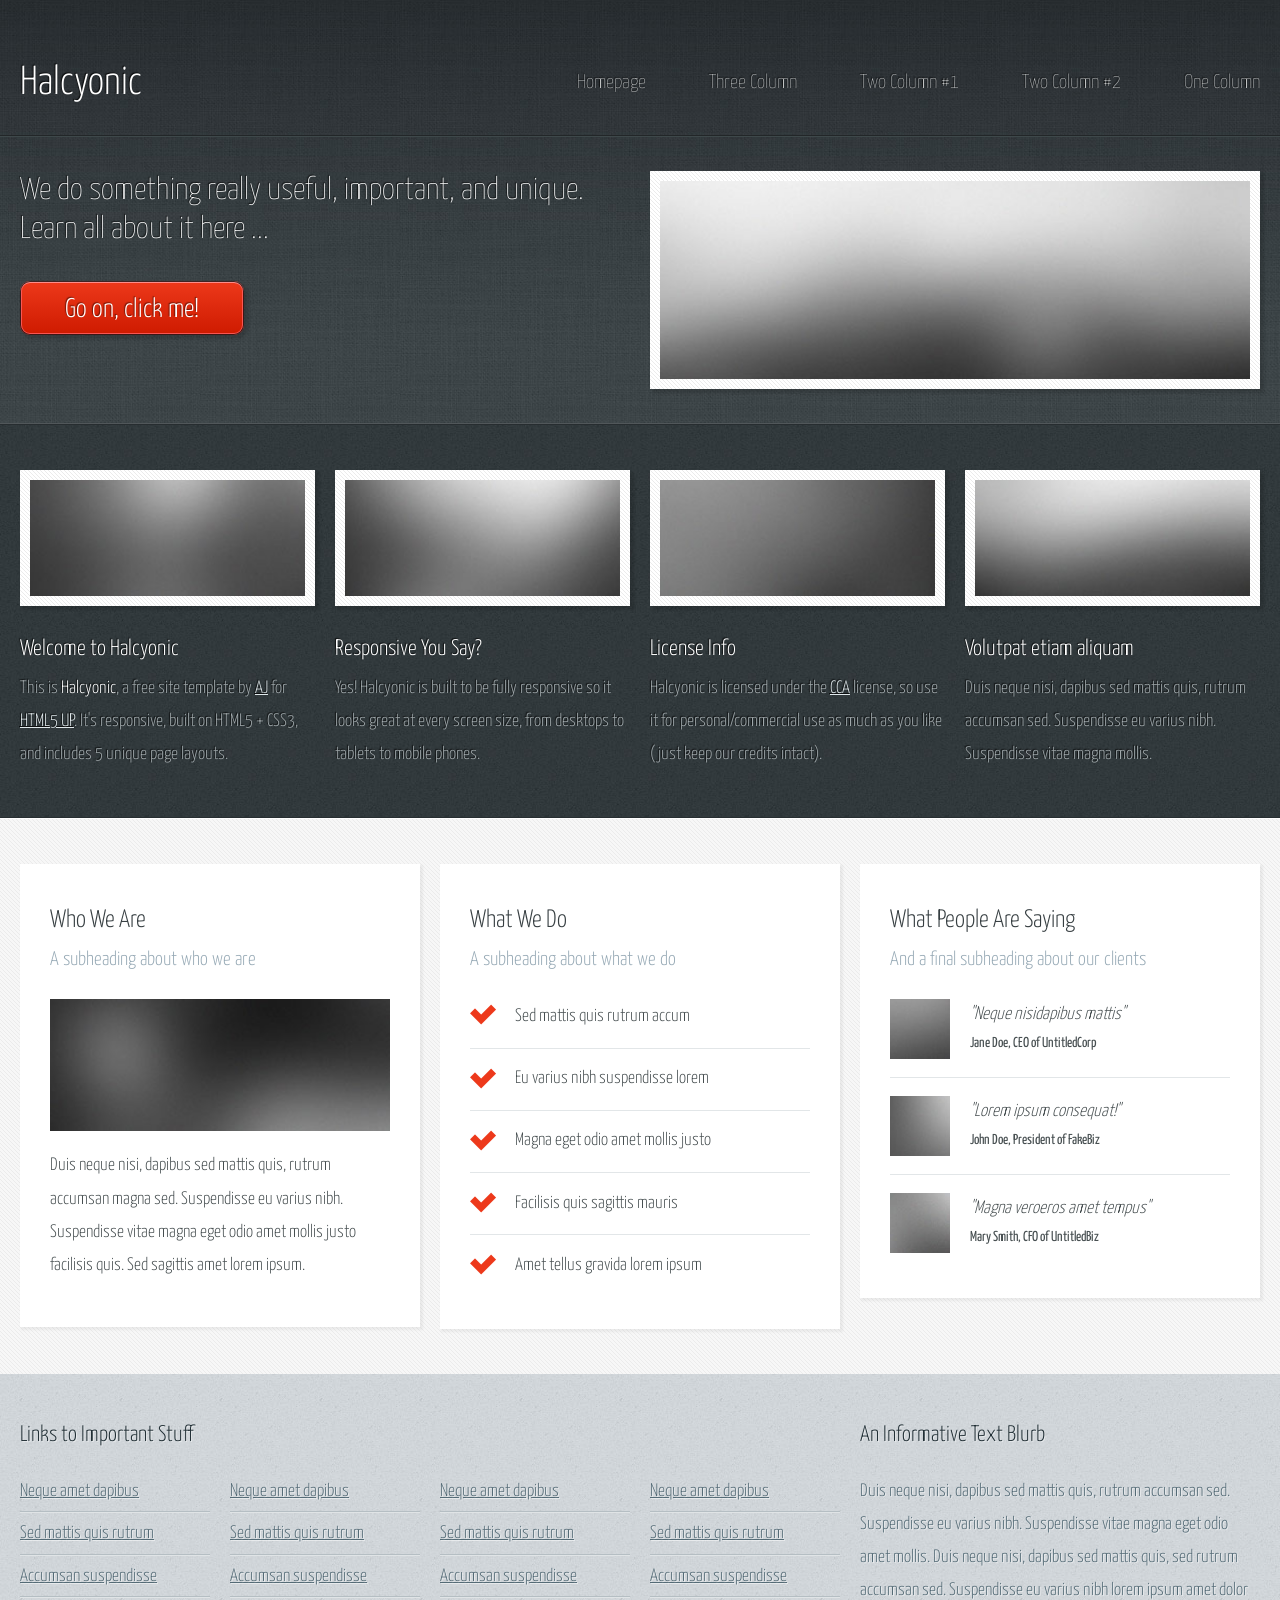
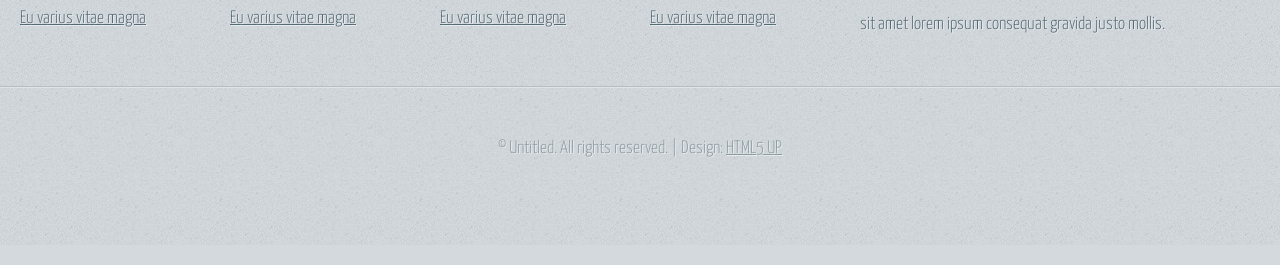
==== index.html @ 71bfd680 "Template Additions" ====
<!DOCTYPE HTML>
<!--
	Halcyonic by HTML5 UP
	html5up.net | @ajlkn
	Free for personal and commercial use under the CCA 3.0 license (html5up.net/license)
-->
<html>
	<head>
		<title>Halcyonic by HTML5 UP</title>
		<meta charset="utf-8" />
		<meta name="viewport" content="width=device-width, initial-scale=1, user-scalable=no" />
		<link rel="stylesheet" href="assets/css/main.css" />
	</head>
	<body>
		<div id="page-wrapper">

			<!-- Header -->
				<section id="header">
					<div class="container">
						<div class="row">
							<div class="col-12">

								<!-- Logo -->
									<h1><a href="index.html" id="logo">Halcyonic</a></h1>

								<!-- Nav -->
									<nav id="nav">
										<a href="index.html">Homepage</a>
										<a href="threecolumn.html">Three Column</a>
										<a href="twocolumn1.html">Two Column #1</a>
										<a href="twocolumn2.html">Two Column #2</a>
										<a href="onecolumn.html">One Column</a>
									</nav>

							</div>
						</div>
					</div>
					<div id="banner">
						<div class="container">
							<div class="row">
								<div class="col-6 col-12-medium">

									<!-- Banner Copy -->
										<p>We do something really useful, important, and unique. Learn all about it here ...</p>
										<a href="#" class="button-large">Go on, click me!</a>

								</div>
								<div class="col-6 col-12-medium imp-medium">

									<!-- Banner Image -->
										<a href="#" class="bordered-feature-image"><img src="images/banner.jpg" alt="" /></a>

								</div>
							</div>
						</div>
					</div>
				</section>

			<!-- Features -->
				<section id="features">
					<div class="container">
						<div class="row">
							<div class="col-3 col-6-medium col-12-small">

								<!-- Feature #1 -->
									<section>
										<a href="#" class="bordered-feature-image"><img src="images/pic01.jpg" alt="" /></a>
										<h2>Welcome to Halcyonic</h2>
										<p>
											This is <strong>Halcyonic</strong>, a free site template
											by <a href="http://twitter.com/ajlkn">AJ</a> for
											<a href="http://html5up.net">HTML5 UP</a>. It's responsive,
											built on HTML5 + CSS3, and includes 5 unique page layouts.
										</p>
									</section>

							</div>
							<div class="col-3 col-6-medium col-12-small">

								<!-- Feature #2 -->
									<section>
										<a href="#" class="bordered-feature-image"><img src="images/pic02.jpg" alt="" /></a>
										<h2>Responsive You Say?</h2>
										<p>
											Yes! Halcyonic is built to be fully responsive so it looks great
											at every screen size, from desktops to tablets to mobile phones.
										</p>
									</section>

							</div>
							<div class="col-3 col-6-medium col-12-small">

								<!-- Feature #3 -->
									<section>
										<a href="#" class="bordered-feature-image"><img src="images/pic03.jpg" alt="" /></a>
										<h2>License Info</h2>
										<p>
											Halcyonic is licensed under the <a href="http://html5up.net/license">CCA</a> license,
											so use it for personal/commercial use as much as you like (just keep
											our credits intact).
										</p>
									</section>

							</div>
							<div class="col-3 col-6-medium col-12-small">

								<!-- Feature #4 -->
									<section>
										<a href="#" class="bordered-feature-image"><img src="images/pic04.jpg" alt="" /></a>
										<h2>Volutpat etiam aliquam</h2>
										<p>
											Duis neque nisi, dapibus sed mattis quis, rutrum accumsan sed. Suspendisse
											eu varius nibh. Suspendisse vitae magna mollis.
										</p>
									</section>

							</div>
						</div>
					</div>
				</section>

			<!-- Content -->
				<section id="content">
					<div class="container">
						<div class="row aln-center">
							<div class="col-4 col-12-medium">

								<!-- Box #1 -->
									<section>
										<header>
											<h2>Who We Are</h2>
											<h3>A subheading about who we are</h3>
										</header>
										<a href="#" class="feature-image"><img src="images/pic05.jpg" alt="" /></a>
										<p>
											Duis neque nisi, dapibus sed mattis quis, rutrum accumsan magna sed.
											Suspendisse eu varius nibh. Suspendisse vitae magna eget odio amet mollis
											justo facilisis quis. Sed sagittis amet lorem ipsum.
										</p>
									</section>

							</div>
							<div class="col-4 col-6-medium col-12-small">

								<!-- Box #2 -->
									<section>
										<header>
											<h2>What We Do</h2>
											<h3>A subheading about what we do</h3>
										</header>
										<ul class="check-list">
											<li>Sed mattis quis rutrum accum</li>
											<li>Eu varius nibh suspendisse lorem</li>
											<li>Magna eget odio amet mollis justo</li>
											<li>Facilisis quis sagittis mauris</li>
											<li>Amet tellus gravida lorem ipsum</li>
										</ul>
									</section>

							</div>
							<div class="col-4 col-6-medium col-12-small">

								<!-- Box #3 -->
									<section>
										<header>
											<h2>What People Are Saying</h2>
											<h3>And a final subheading about our clients</h3>
										</header>
										<ul class="quote-list">
											<li>
												<img src="images/pic06.jpg" alt="" />
												<p>"Neque nisidapibus mattis"</p>
												<span>Jane Doe, CEO of UntitledCorp</span>
											</li>
											<li>
												<img src="images/pic07.jpg" alt="" />
												<p>"Lorem ipsum consequat!"</p>
												<span>John Doe, President of FakeBiz</span>
											</li>
											<li>
												<img src="images/pic08.jpg" alt="" />
												<p>"Magna veroeros amet tempus"</p>
												<span>Mary Smith, CFO of UntitledBiz</span>
											</li>
										</ul>
									</section>

							</div>
						</div>
					</div>
				</section>

			<!-- Footer -->
				<section id="footer">
					<div class="container">
						<div class="row">
							<div class="col-8 col-12-medium">

								<!-- Links -->
									<section>
										<h2>Links to Important Stuff</h2>
										<div>
											<div class="row">
												<div class="col-3 col-12-small">
													<ul class="link-list last-child">
														<li><a href="#">Neque amet dapibus</a></li>
														<li><a href="#">Sed mattis quis rutrum</a></li>
														<li><a href="#">Accumsan suspendisse</a></li>
														<li><a href="#">Eu varius vitae magna</a></li>
													</ul>
												</div>
												<div class="col-3 col-12-small">
													<ul class="link-list last-child">
														<li><a href="#">Neque amet dapibus</a></li>
														<li><a href="#">Sed mattis quis rutrum</a></li>
														<li><a href="#">Accumsan suspendisse</a></li>
														<li><a href="#">Eu varius vitae magna</a></li>
													</ul>
												</div>
												<div class="col-3 col-12-small">
													<ul class="link-list last-child">
														<li><a href="#">Neque amet dapibus</a></li>
														<li><a href="#">Sed mattis quis rutrum</a></li>
														<li><a href="#">Accumsan suspendisse</a></li>
														<li><a href="#">Eu varius vitae magna</a></li>
													</ul>
												</div>
												<div class="col-3 col-12-small">
													<ul class="link-list last-child">
														<li><a href="#">Neque amet dapibus</a></li>
														<li><a href="#">Sed mattis quis rutrum</a></li>
														<li><a href="#">Accumsan suspendisse</a></li>
														<li><a href="#">Eu varius vitae magna</a></li>
													</ul>
												</div>
											</div>
										</div>
									</section>

							</div>
							<div class="col-4 col-12-medium imp-medium">

								<!-- Blurb -->
									<section>
										<h2>An Informative Text Blurb</h2>
										<p>
											Duis neque nisi, dapibus sed mattis quis, rutrum accumsan sed. Suspendisse eu
											varius nibh. Suspendisse vitae magna eget odio amet mollis. Duis neque nisi,
											dapibus sed mattis quis, sed rutrum accumsan sed. Suspendisse eu varius nibh
											lorem ipsum amet dolor sit amet lorem ipsum consequat gravida justo mollis.
										</p>
									</section>

							</div>
						</div>
					</div>
				</section>

			<!-- Copyright -->
				<div id="copyright">
					&copy; Untitled. All rights reserved. | Design: <a href="http://html5up.net">HTML5 UP</a>
				</div>

		</div>

		<!-- Scripts -->
			<script src="assets/js/jquery.min.js"></script>
			<script src="assets/js/browser.min.js"></script>
			<script src="assets/js/breakpoints.min.js"></script>
			<script src="assets/js/util.js"></script>
			<script src="assets/js/main.js"></script>

	</body>
</html>
---- assets/css/main.css ----
@import url("https://fonts.googleapis.com/css?family=Yanone+Kaffeesatz:400,300,200");

/*
	Halcyonic by HTML5 UP
	html5up.net | @ajlkn
	Free for personal and commercial use under the CCA 3.0 license (html5up.net/license)
*/

html, body, div, span, applet, object,
iframe, h1, h2, h3, h4, h5, h6, p, blockquote,
pre, a, abbr, acronym, address, big, cite,
code, del, dfn, em, img, ins, kbd, q, s, samp,
small, strike, strong, sub, sup, tt, var, b,
u, i, center, dl, dt, dd, ol, ul, li, fieldset,
form, label, legend, table, caption, tbody,
tfoot, thead, tr, th, td, article, aside,
canvas, details, embed, figure, figcaption,
footer, header, hgroup, menu, nav, output, ruby,
section, summary, time, mark, audio, video {
	margin: 0;
	padding: 0;
	border: 0;
	font-size: 100%;
	font: inherit;
	vertical-align: baseline;}

article, aside, details, figcaption, figure,
footer, header, hgroup, menu, nav, section {
	display: block;}

body {
	line-height: 1;
}

ol, ul {
	list-style: none;
}

blockquote, q {
	quotes: none;
}

	blockquote:before, blockquote:after, q:before, q:after {
		content: '';
		content: none;
	}

table {
	border-collapse: collapse;
	border-spacing: 0;
}

body {
	-webkit-text-size-adjust: none;
}

mark {
	background-color: transparent;
	color: inherit;
}

input::-moz-focus-inner {
	border: 0;
	padding: 0;
}

input, select, textarea {
	-moz-appearance: none;
	-webkit-appearance: none;
	-ms-appearance: none;
	appearance: none;
}

/* Basic */

	html {
		box-sizing: border-box;
	}

	*, *:before, *:after {
		box-sizing: inherit;
	}

	body {
		background: #D4D9DD url("images/bg03.jpg");
		color: #474f51;
		font-size: 13.5pt;
		font-family: 'Yanone Kaffeesatz';
		line-height: 1.85em;
		font-weight: 300;
	}

	input, textarea, select {
		color: #474f51;
		font-size: 13.5pt;
		font-family: 'Yanone Kaffeesatz';
		line-height: 1.85em;
		font-weight: 300;
	}

	ul, ol, p, dl {
		margin: 0 0 2em 0;
	}

	a {
		text-decoration: underline;
	}

		a:hover {
			text-decoration: none;
		}

	section > :last-child,
	section:last-child,
	.last-child {
		margin-bottom: 0 !important;
	}

/* Container */

	.container {
		margin: 0 auto;
		max-width: 100%;
		width: 1200px;
	}

		@media screen and (max-width: 1680px) {

			.container {
				width: 1200px;
			}

		}

		@media screen and (max-width: 1280px) {

			.container {
				width: calc(100% - 40px);
			}

		}

		@media screen and (max-width: 980px) {

			.container {
				width: calc(100% - 50px);
			}

		}

		@media screen and (max-width: 736px) {

			.container {
				width: calc(100% - 40px);
			}

		}

/* Row */

	.row {
		display: flex;
		flex-wrap: wrap;
		box-sizing: border-box;
		align-items: stretch;
	}

		.row > * {
			box-sizing: border-box;
		}

		.row.gtr-uniform > * > :last-child {
			margin-bottom: 0;
		}

		.row.aln-left {
			justify-content: flex-start;
		}

		.row.aln-center {
			justify-content: center;
		}

		.row.aln-right {
			justify-content: flex-end;
		}

		.row.aln-top {
			align-items: flex-start;
		}

		.row.aln-middle {
			align-items: center;
		}

		.row.aln-bottom {
			align-items: flex-end;
		}

		.row > .imp {
			order: -1;
		}

		.row > .col-1 {
			width: 8.33333%;
		}

		.row > .off-1 {
			margin-left: 8.33333%;
		}

		.row > .col-2 {
			width: 16.66667%;
		}

		.row > .off-2 {
			margin-left: 16.66667%;
		}

		.row > .col-3 {
			width: 25%;
		}

		.row > .off-3 {
			margin-left: 25%;
		}

		.row > .col-4 {
			width: 33.33333%;
		}

		.row > .off-4 {
			margin-left: 33.33333%;
		}

		.row > .col-5 {
			width: 41.66667%;
		}

		.row > .off-5 {
			margin-left: 41.66667%;
		}

		.row > .col-6 {
			width: 50%;
		}

		.row > .off-6 {
			margin-left: 50%;
		}

		.row > .col-7 {
			width: 58.33333%;
		}

		.row > .off-7 {
			margin-left: 58.33333%;
		}

		.row > .col-8 {
			width: 66.66667%;
		}

		.row > .off-8 {
			margin-left: 66.66667%;
		}

		.row > .col-9 {
			width: 75%;
		}

		.row > .off-9 {
			margin-left: 75%;
		}

		.row > .col-10 {
			width: 83.33333%;
		}

		.row > .off-10 {
			margin-left: 83.33333%;
		}

		.row > .col-11 {
			width: 91.66667%;
		}

		.row > .off-11 {
			margin-left: 91.66667%;
		}

		.row > .col-12 {
			width: 100%;
		}

		.row > .off-12 {
			margin-left: 100%;
		}

		.row.gtr-0 {
			margin-top: 0px;
			margin-left: 0px;
		}

			.row.gtr-0 > * {
				padding: 0px 0 0 0px;
			}

			.row.gtr-0.gtr-uniform {
				margin-top: 0px;
			}

				.row.gtr-0.gtr-uniform > * {
					padding-top: 0px;
				}

		.row.gtr-25 {
			margin-top: -6.25px;
			margin-left: -6.25px;
		}

			.row.gtr-25 > * {
				padding: 6.25px 0 0 6.25px;
			}

			.row.gtr-25.gtr-uniform {
				margin-top: -6.25px;
			}

				.row.gtr-25.gtr-uniform > * {
					padding-top: 6.25px;
				}

		.row.gtr-50 {
			margin-top: -12.5px;
			margin-left: -12.5px;
		}

			.row.gtr-50 > * {
				padding: 12.5px 0 0 12.5px;
			}

			.row.gtr-50.gtr-uniform {
				margin-top: -12.5px;
			}

				.row.gtr-50.gtr-uniform > * {
					padding-top: 12.5px;
				}

		.row {
			margin-top: -25px;
			margin-left: -25px;
		}

			.row > * {
				padding: 25px 0 0 25px;
			}

			.row.gtr-uniform {
				margin-top: -25px;
			}

				.row.gtr-uniform > * {
					padding-top: 25px;
				}

		.row.gtr-150 {
			margin-top: -37.5px;
			margin-left: -37.5px;
		}

			.row.gtr-150 > * {
				padding: 37.5px 0 0 37.5px;
			}

			.row.gtr-150.gtr-uniform {
				margin-top: -37.5px;
			}

				.row.gtr-150.gtr-uniform > * {
					padding-top: 37.5px;
				}

		.row.gtr-200 {
			margin-top: -50px;
			margin-left: -50px;
		}

			.row.gtr-200 > * {
				padding: 50px 0 0 50px;
			}

			.row.gtr-200.gtr-uniform {
				margin-top: -50px;
			}

				.row.gtr-200.gtr-uniform > * {
					padding-top: 50px;
				}

		@media screen and (max-width: 1680px) {

			.row {
				display: flex;
				flex-wrap: wrap;
				box-sizing: border-box;
				align-items: stretch;
			}

				.row > * {
					box-sizing: border-box;
				}

				.row.gtr-uniform > * > :last-child {
					margin-bottom: 0;
				}

				.row.aln-left {
					justify-content: flex-start;
				}

				.row.aln-center {
					justify-content: center;
				}

				.row.aln-right {
					justify-content: flex-end;
				}

				.row.aln-top {
					align-items: flex-start;
				}

				.row.aln-middle {
					align-items: center;
				}

				.row.aln-bottom {
					align-items: flex-end;
				}

				.row > .imp-xlarge {
					order: -1;
				}

				.row > .col-1-xlarge {
					width: 8.33333%;
				}

				.row > .off-1-xlarge {
					margin-left: 8.33333%;
				}

				.row > .col-2-xlarge {
					width: 16.66667%;
				}

				.row > .off-2-xlarge {
					margin-left: 16.66667%;
				}

				.row > .col-3-xlarge {
					width: 25%;
				}

				.row > .off-3-xlarge {
					margin-left: 25%;
				}

				.row > .col-4-xlarge {
					width: 33.33333%;
				}

				.row > .off-4-xlarge {
					margin-left: 33.33333%;
				}

				.row > .col-5-xlarge {
					width: 41.66667%;
				}

				.row > .off-5-xlarge {
					margin-left: 41.66667%;
				}

				.row > .col-6-xlarge {
					width: 50%;
				}

				.row > .off-6-xlarge {
					margin-left: 50%;
				}

				.row > .col-7-xlarge {
					width: 58.33333%;
				}

				.row > .off-7-xlarge {
					margin-left: 58.33333%;
				}

				.row > .col-8-xlarge {
					width: 66.66667%;
				}

				.row > .off-8-xlarge {
					margin-left: 66.66667%;
				}

				.row > .col-9-xlarge {
					width: 75%;
				}

				.row > .off-9-xlarge {
					margin-left: 75%;
				}

				.row > .col-10-xlarge {
					width: 83.33333%;
				}

				.row > .off-10-xlarge {
					margin-left: 83.33333%;
				}

				.row > .col-11-xlarge {
					width: 91.66667%;
				}

				.row > .off-11-xlarge {
					margin-left: 91.66667%;
				}

				.row > .col-12-xlarge {
					width: 100%;
				}

				.row > .off-12-xlarge {
					margin-left: 100%;
				}

				.row.gtr-0 {
					margin-top: 0px;
					margin-left: 0px;
				}

					.row.gtr-0 > * {
						padding: 0px 0 0 0px;
					}

					.row.gtr-0.gtr-uniform {
						margin-top: 0px;
					}

						.row.gtr-0.gtr-uniform > * {
							padding-top: 0px;
						}

				.row.gtr-25 {
					margin-top: -6.25px;
					margin-left: -6.25px;
				}

					.row.gtr-25 > * {
						padding: 6.25px 0 0 6.25px;
					}

					.row.gtr-25.gtr-uniform {
						margin-top: -6.25px;
					}

						.row.gtr-25.gtr-uniform > * {
							padding-top: 6.25px;
						}

				.row.gtr-50 {
					margin-top: -12.5px;
					margin-left: -12.5px;
				}

					.row.gtr-50 > * {
						padding: 12.5px 0 0 12.5px;
					}

					.row.gtr-50.gtr-uniform {
						margin-top: -12.5px;
					}

						.row.gtr-50.gtr-uniform > * {
							padding-top: 12.5px;
						}

				.row {
					margin-top: -25px;
					margin-left: -25px;
				}

					.row > * {
						padding: 25px 0 0 25px;
					}

					.row.gtr-uniform {
						margin-top: -25px;
					}

						.row.gtr-uniform > * {
							padding-top: 25px;
						}

				.row.gtr-150 {
					margin-top: -37.5px;
					margin-left: -37.5px;
				}

					.row.gtr-150 > * {
						padding: 37.5px 0 0 37.5px;
					}

					.row.gtr-150.gtr-uniform {
						margin-top: -37.5px;
					}

						.row.gtr-150.gtr-uniform > * {
							padding-top: 37.5px;
						}

				.row.gtr-200 {
					margin-top: -50px;
					margin-left: -50px;
				}

					.row.gtr-200 > * {
						padding: 50px 0 0 50px;
					}

					.row.gtr-200.gtr-uniform {
						margin-top: -50px;
					}

						.row.gtr-200.gtr-uniform > * {
							padding-top: 50px;
						}

		}

		@media screen and (max-width: 1280px) {

			.row {
				display: flex;
				flex-wrap: wrap;
				box-sizing: border-box;
				align-items: stretch;
			}

				.row > * {
					box-sizing: border-box;
				}

				.row.gtr-uniform > * > :last-child {
					margin-bottom: 0;
				}

				.row.aln-left {
					justify-content: flex-start;
				}

				.row.aln-center {
					justify-content: center;
				}

				.row.aln-right {
					justify-content: flex-end;
				}

				.row.aln-top {
					align-items: flex-start;
				}

				.row.aln-middle {
					align-items: center;
				}

				.row.aln-bottom {
					align-items: flex-end;
				}

				.row > .imp-large {
					order: -1;
				}

				.row > .col-1-large {
					width: 8.33333%;
				}

				.row > .off-1-large {
					margin-left: 8.33333%;
				}

				.row > .col-2-large {
					width: 16.66667%;
				}

				.row > .off-2-large {
					margin-left: 16.66667%;
				}

				.row > .col-3-large {
					width: 25%;
				}

				.row > .off-3-large {
					margin-left: 25%;
				}

				.row > .col-4-large {
					width: 33.33333%;
				}

				.row > .off-4-large {
					margin-left: 33.33333%;
				}

				.row > .col-5-large {
					width: 41.66667%;
				}

				.row > .off-5-large {
					margin-left: 41.66667%;
				}

				.row > .col-6-large {
					width: 50%;
				}

				.row > .off-6-large {
					margin-left: 50%;
				}

				.row > .col-7-large {
					width: 58.33333%;
				}

				.row > .off-7-large {
					margin-left: 58.33333%;
				}

				.row > .col-8-large {
					width: 66.66667%;
				}

				.row > .off-8-large {
					margin-left: 66.66667%;
				}

				.row > .col-9-large {
					width: 75%;
				}

				.row > .off-9-large {
					margin-left: 75%;
				}

				.row > .col-10-large {
					width: 83.33333%;
				}

				.row > .off-10-large {
					margin-left: 83.33333%;
				}

				.row > .col-11-large {
					width: 91.66667%;
				}

				.row > .off-11-large {
					margin-left: 91.66667%;
				}

				.row > .col-12-large {
					width: 100%;
				}

				.row > .off-12-large {
					margin-left: 100%;
				}

				.row.gtr-0 {
					margin-top: 0px;
					margin-left: 0px;
				}

					.row.gtr-0 > * {
						padding: 0px 0 0 0px;
					}

					.row.gtr-0.gtr-uniform {
						margin-top: 0px;
					}

						.row.gtr-0.gtr-uniform > * {
							padding-top: 0px;
						}

				.row.gtr-25 {
					margin-top: -5px;
					margin-left: -5px;
				}

					.row.gtr-25 > * {
						padding: 5px 0 0 5px;
					}

					.row.gtr-25.gtr-uniform {
						margin-top: -5px;
					}

						.row.gtr-25.gtr-uniform > * {
							padding-top: 5px;
						}

				.row.gtr-50 {
					margin-top: -10px;
					margin-left: -10px;
				}

					.row.gtr-50 > * {
						padding: 10px 0 0 10px;
					}

					.row.gtr-50.gtr-uniform {
						margin-top: -10px;
					}

						.row.gtr-50.gtr-uniform > * {
							padding-top: 10px;
						}

				.row {
					margin-top: -20px;
					margin-left: -20px;
				}

					.row > * {
						padding: 20px 0 0 20px;
					}

					.row.gtr-uniform {
						margin-top: -20px;
					}

						.row.gtr-uniform > * {
							padding-top: 20px;
						}

				.row.gtr-150 {
					margin-top: -30px;
					margin-left: -30px;
				}

					.row.gtr-150 > * {
						padding: 30px 0 0 30px;
					}

					.row.gtr-150.gtr-uniform {
						margin-top: -30px;
					}

						.row.gtr-150.gtr-uniform > * {
							padding-top: 30px;
						}

				.row.gtr-200 {
					margin-top: -40px;
					margin-left: -40px;
				}

					.row.gtr-200 > * {
						padding: 40px 0 0 40px;
					}

					.row.gtr-200.gtr-uniform {
						margin-top: -40px;
					}

						.row.gtr-200.gtr-uniform > * {
							padding-top: 40px;
						}

		}

		@media screen and (max-width: 980px) {

			.row {
				display: flex;
				flex-wrap: wrap;
				box-sizing: border-box;
				align-items: stretch;
			}

				.row > * {
					box-sizing: border-box;
				}

				.row.gtr-uniform > * > :last-child {
					margin-bottom: 0;
				}

				.row.aln-left {
					justify-content: flex-start;
				}

				.row.aln-center {
					justify-content: center;
				}

				.row.aln-right {
					justify-content: flex-end;
				}

				.row.aln-top {
					align-items: flex-start;
				}

				.row.aln-middle {
					align-items: center;
				}

				.row.aln-bottom {
					align-items: flex-end;
				}

				.row > .imp-medium {
					order: -1;
				}

				.row > .col-1-medium {
					width: 8.33333%;
				}

				.row > .off-1-medium {
					margin-left: 8.33333%;
				}

				.row > .col-2-medium {
					width: 16.66667%;
				}

				.row > .off-2-medium {
					margin-left: 16.66667%;
				}

				.row > .col-3-medium {
					width: 25%;
				}

				.row > .off-3-medium {
					margin-left: 25%;
				}

				.row > .col-4-medium {
					width: 33.33333%;
				}

				.row > .off-4-medium {
					margin-left: 33.33333%;
				}

				.row > .col-5-medium {
					width: 41.66667%;
				}

				.row > .off-5-medium {
					margin-left: 41.66667%;
				}

				.row > .col-6-medium {
					width: 50%;
				}

				.row > .off-6-medium {
					margin-left: 50%;
				}

				.row > .col-7-medium {
					width: 58.33333%;
				}

				.row > .off-7-medium {
					margin-left: 58.33333%;
				}

				.row > .col-8-medium {
					width: 66.66667%;
				}

				.row > .off-8-medium {
					margin-left: 66.66667%;
				}

				.row > .col-9-medium {
					width: 75%;
				}

				.row > .off-9-medium {
					margin-left: 75%;
				}

				.row > .col-10-medium {
					width: 83.33333%;
				}

				.row > .off-10-medium {
					margin-left: 83.33333%;
				}

				.row > .col-11-medium {
					width: 91.66667%;
				}

				.row > .off-11-medium {
					margin-left: 91.66667%;
				}

				.row > .col-12-medium {
					width: 100%;
				}

				.row > .off-12-medium {
					margin-left: 100%;
				}

				.row.gtr-0 {
					margin-top: 0px;
					margin-left: 0px;
				}

					.row.gtr-0 > * {
						padding: 0px 0 0 0px;
					}

					.row.gtr-0.gtr-uniform {
						margin-top: 0px;
					}

						.row.gtr-0.gtr-uniform > * {
							padding-top: 0px;
						}

				.row.gtr-25 {
					margin-top: -6.25px;
					margin-left: -6.25px;
				}

					.row.gtr-25 > * {
						padding: 6.25px 0 0 6.25px;
					}

					.row.gtr-25.gtr-uniform {
						margin-top: -6.25px;
					}

						.row.gtr-25.gtr-uniform > * {
							padding-top: 6.25px;
						}

				.row.gtr-50 {
					margin-top: -12.5px;
					margin-left: -12.5px;
				}

					.row.gtr-50 > * {
						padding: 12.5px 0 0 12.5px;
					}

					.row.gtr-50.gtr-uniform {
						margin-top: -12.5px;
					}

						.row.gtr-50.gtr-uniform > * {
							padding-top: 12.5px;
						}

				.row {
					margin-top: -25px;
					margin-left: -25px;
				}

					.row > * {
						padding: 25px 0 0 25px;
					}

					.row.gtr-uniform {
						margin-top: -25px;
					}

						.row.gtr-uniform > * {
							padding-top: 25px;
						}

				.row.gtr-150 {
					margin-top: -37.5px;
					margin-left: -37.5px;
				}

					.row.gtr-150 > * {
						padding: 37.5px 0 0 37.5px;
					}

					.row.gtr-150.gtr-uniform {
						margin-top: -37.5px;
					}

						.row.gtr-150.gtr-uniform > * {
							padding-top: 37.5px;
						}

				.row.gtr-200 {
					margin-top: -50px;
					margin-left: -50px;
				}

					.row.gtr-200 > * {
						padding: 50px 0 0 50px;
					}

					.row.gtr-200.gtr-uniform {
						margin-top: -50px;
					}

						.row.gtr-200.gtr-uniform > * {
							padding-top: 50px;
						}

		}

		@media screen and (max-width: 736px) {

			.row {
				display: flex;
				flex-wrap: wrap;
				box-sizing: border-box;
				align-items: stretch;
			}

				.row > * {
					box-sizing: border-box;
				}

				.row.gtr-uniform > * > :last-child {
					margin-bottom: 0;
				}

				.row.aln-left {
					justify-content: flex-start;
				}

				.row.aln-center {
					justify-content: center;
				}

				.row.aln-right {
					justify-content: flex-end;
				}

				.row.aln-top {
					align-items: flex-start;
				}

				.row.aln-middle {
					align-items: center;
				}

				.row.aln-bottom {
					align-items: flex-end;
				}

				.row > .imp-small {
					order: -1;
				}

				.row > .col-1-small {
					width: 8.33333%;
				}

				.row > .off-1-small {
					margin-left: 8.33333%;
				}

				.row > .col-2-small {
					width: 16.66667%;
				}

				.row > .off-2-small {
					margin-left: 16.66667%;
				}

				.row > .col-3-small {
					width: 25%;
				}

				.row > .off-3-small {
					margin-left: 25%;
				}

				.row > .col-4-small {
					width: 33.33333%;
				}

				.row > .off-4-small {
					margin-left: 33.33333%;
				}

				.row > .col-5-small {
					width: 41.66667%;
				}

				.row > .off-5-small {
					margin-left: 41.66667%;
				}

				.row > .col-6-small {
					width: 50%;
				}

				.row > .off-6-small {
					margin-left: 50%;
				}

				.row > .col-7-small {
					width: 58.33333%;
				}

				.row > .off-7-small {
					margin-left: 58.33333%;
				}

				.row > .col-8-small {
					width: 66.66667%;
				}

				.row > .off-8-small {
					margin-left: 66.66667%;
				}

				.row > .col-9-small {
					width: 75%;
				}

				.row > .off-9-small {
					margin-left: 75%;
				}

				.row > .col-10-small {
					width: 83.33333%;
				}

				.row > .off-10-small {
					margin-left: 83.33333%;
				}

				.row > .col-11-small {
					width: 91.66667%;
				}

				.row > .off-11-small {
					margin-left: 91.66667%;
				}

				.row > .col-12-small {
					width: 100%;
				}

				.row > .off-12-small {
					margin-left: 100%;
				}

				.row.gtr-0 {
					margin-top: 0px;
					margin-left: 0px;
				}

					.row.gtr-0 > * {
						padding: 0px 0 0 0px;
					}

					.row.gtr-0.gtr-uniform {
						margin-top: 0px;
					}

						.row.gtr-0.gtr-uniform > * {
							padding-top: 0px;
						}

				.row.gtr-25 {
					margin-top: -5px;
					margin-left: -5px;
				}

					.row.gtr-25 > * {
						padding: 5px 0 0 5px;
					}

					.row.gtr-25.gtr-uniform {
						margin-top: -5px;
					}

						.row.gtr-25.gtr-uniform > * {
							padding-top: 5px;
						}

				.row.gtr-50 {
					margin-top: -10px;
					margin-left: -10px;
				}

					.row.gtr-50 > * {
						padding: 10px 0 0 10px;
					}

					.row.gtr-50.gtr-uniform {
						margin-top: -10px;
					}

						.row.gtr-50.gtr-uniform > * {
							padding-top: 10px;
						}

				.row {
					margin-top: -20px;
					margin-left: -20px;
				}

					.row > * {
						padding: 20px 0 0 20px;
					}

					.row.gtr-uniform {
						margin-top: -20px;
					}

						.row.gtr-uniform > * {
							padding-top: 20px;
						}

				.row.gtr-150 {
					margin-top: -30px;
					margin-left: -30px;
				}

					.row.gtr-150 > * {
						padding: 30px 0 0 30px;
					}

					.row.gtr-150.gtr-uniform {
						margin-top: -30px;
					}

						.row.gtr-150.gtr-uniform > * {
							padding-top: 30px;
						}

				.row.gtr-200 {
					margin-top: -40px;
					margin-left: -40px;
				}

					.row.gtr-200 > * {
						padding: 40px 0 0 40px;
					}

					.row.gtr-200.gtr-uniform {
						margin-top: -40px;
					}

						.row.gtr-200.gtr-uniform > * {
							padding-top: 40px;
						}

		}

/* Multi-use */

	.link-list li {
		padding: 0.2em 0 0.2em 0;
	}

		.link-list li:first-child {
			padding-top: 0 !important;
			border-top: 0 !important;
		}

		.link-list li:last-child {
			padding-bottom: 0 !important;
			border-bottom: 0 !important;
		}

	.quote-list li {
		padding: 1em 0 1em 0;
		overflow: hidden;
	}

		.quote-list li:first-child {
			padding-top: 0 !important;
			border-top: 0 !important;
		}

		.quote-list li:last-child {
			padding-bottom: 0 !important;
			border-bottom: 0 !important;
		}

		.quote-list li img {
			float: left;
		}

		.quote-list li p {
			margin: 0 0 0 90px;
			font-size: 1.2em;
			font-style: italic;
		}

		.quote-list li span {
			display: block;
			margin-left: 90px;
			font-size: 0.9em;
			font-weight: 400;
		}

	.check-list li {
		padding: 0.7em 0 0.7em 45px;
		font-size: 1.2em;
		background: url("images/icon-checkmark.png") 0px 1.05em no-repeat;
	}

		.check-list li:first-child {
			padding-top: 0 !important;
			border-top: 0 !important;
			background-position: 0 0.3em;
		}

		.check-list li:last-child {
			padding-bottom: 0 !important;
			border-bottom: 0 !important;
		}

	.feature-image {
		display: block;
		margin: 0 0 2em 0;
		outline: 0;
	}

		.feature-image img {
			display: block;
			width: 100%;
		}

	.bordered-feature-image {
		display: block;
		background: #fff url("images/bg04.png");
		padding: 10px;
		box-shadow: 3px 3px 3px 1px rgba(0, 0, 0, 0.15);
		margin: 0 0 1.5em 0;
		outline: 0;
	}

		.bordered-feature-image img {
			display: block;
			width: 100%;
		}

	.button-large {
		background-image: -moz-linear-gradient(top, #ed391b, #ce1a00);
		background-image: -webkit-linear-gradient(top, #ed391b, #ce1a00);
		background-image: -ms-linear-gradient(top, #ed391b, #ce1a00);
		background-image: linear-gradient(top, #ed391b, #ce1a00);
		display: inline-block;
		background-color: #ed391b;
		color: #fff;
		text-decoration: none;
		font-size: 1.75em;
		height: 2em;
		line-height: 2.125em;
		font-weight: 300;
		padding: 0 45px;
		outline: 0;
		border-radius: 10px;
		box-shadow: inset 0px 0px 0px 1px rgba(0, 0, 0, 0.75), inset 0px 2px 0px 0px rgba(255, 192, 192, 0.5), inset 0px 0px 0px 2px rgba(255, 96, 96, 0.85), 3px 3px 3px 1px rgba(0, 0, 0, 0.15);
		text-shadow: -1px -1px 1px rgba(0, 0, 0, 0.5);
	}

		.button-large:hover {
			background-image: -moz-linear-gradient(top, #fd492b, #de2a10);
			background-image: -webkit-linear-gradient(top, #fd492b, #de2a10);
			background-image: -ms-linear-gradient(top, #fd492b, #de2a10);
			background-image: linear-gradient(top, #fd492b, #de2a10);
			background-color: #fd492b;
			box-shadow: inset 0px 0px 0px 1px rgba(0, 0, 0, 0.75), inset 0px 2px 0px 0px rgba(255, 192, 192, 0.5), inset 0px 0px 0px 2px rgba(255, 96, 96, 0.85), 3px 3px 3px 1px rgba(0, 0, 0, 0.15);
		}

		.button-large:active {
			background-image: -moz-linear-gradient(top, #ce1a00, #ed391b);
			background-image: -webkit-linear-gradient(top, #ce1a00, #ed391b);
			background-image: -ms-linear-gradient(top, #ce1a00, #ed391b);
			background-image: linear-gradient(top, #ce1a00, #ed391b);
			background-color: #ce1a00;
			box-shadow: inset 0px 0px 0px 1px rgba(0, 0, 0, 0.75), inset 0px 2px 0px 0px rgba(255, 192, 192, 0.5), inset 0px 0px 0px 2px rgba(255, 96, 96, 0.85), 3px 3px 3px 1px rgba(0, 0, 0, 0.15);
		}

/* Header */

	#header {
		position: relative;
		background: #3B4346 url("images/bg01.jpg");
		border-bottom: solid 1px #272d30;
		box-shadow: inset 0px -1px 0px 0px #51575a;
		text-shadow: -1px -1px 1px rgba(0, 0, 0, 0.75);
	}

		#header > .container {
			position: relative;
			min-height: 155px;
		}

		#header h1 {
			position: absolute;
			left: 0;
			bottom: 35px;
			font-size: 2.75em;
		}

			#header h1 a {
				color: #fff;
				text-decoration: none;
			}

		#header nav {
			position: absolute;
			right: 0;
			bottom: 35px;
			font-weight: 200;
		}

			#header nav a {
				color: #c6c8c8;
				text-decoration: none;
				font-size: 1.4em;
				margin-left: 60px;
				outline: 0;
			}

				#header nav a:hover {
					color: #f6f8f8;
				}

		.subpage #header > .container {
			height: 155px;
		}

/* Banner */

	#banner {
		border-top: solid 1px #222628;
		box-shadow: inset 0px 1px 0px 0px #3e484a;
		padding: 35px 0 35px 0;
		color: #fff;
	}

		#banner .bordered-feature-image {
			margin-bottom: 0;
		}

		#banner p {
			font-size: 2em;
			font-weight: 200;
			line-height: 1.25em;
			padding-right: 1em;
			margin: 0 0 1em 0;
		}

/* Features */

	#features {
		background: #353D40 url("images/bg02.jpg");
		border-bottom: solid 1px #272e31;
		padding: 45px 0 45px 0;
		text-shadow: -1px -1px 1px rgba(0, 0, 0, 0.75);
		color: #a0a8ab;
	}

		#features h2 {
			font-size: 1.25em;
			color: #fff;
			margin: 0 0 0.25em 0;
		}

		#features a {
			color: #e0e8eb;
		}

		#features strong {
			color: #fff;
		}

/* Content */

	#content {
		background: #f7f7f7 url("images/bg04.png");
		border-top: solid 1px #fff;
		padding: 45px 0 45px 0;
	}

		#content section {
			background: #fff;
			padding: 40px 30px 45px 30px;
			box-shadow: 2px 2px 2px 1px rgba(128, 128, 128, 0.1);
			margin: 0 0 25px 0;
		}

		#content h2 {
			font-size: 1.8em;
			color: #373f42;
			margin: 0 0 0.25em 0;
		}

		#content h3 {
			color: #96a9b5;
			font-size: 1.25em;
		}

		#content a {
			color: #ED391B;
		}

		#content header {
			margin: 0 0 2em 0;
		}

		#content .quote-list li {
			border-bottom: solid 1px #e2e6e8;
		}

		#content .link-list li {
			border-bottom: solid 1px #e2e6e8;
		}

		#content .check-list li {
			border-bottom: solid 1px #e2e6e8;
		}

/* Footer */

	#footer {
		padding: 45px 0 45px 0;
		text-shadow: 1px 1px 1px white;
		color: #546b76;
		text-shadow: 1px 1px 0px rgba(255, 255, 255, 0.5);
	}

		#footer h2 {
			font-size: 1.25em;
			color: #212f35;
			margin: 0 0 1em 0;
		}

		#footer a {
			color: #546b76;
		}

		#footer .quote-list li {
			border-top: solid 1px #e0e4e6;
			border-bottom: solid 1px #b5bec3;
		}

		#footer .link-list li {
			border-top: solid 1px #e0e4e6;
			border-bottom: solid 1px #b5bec3;
		}

		#footer .check-list li {
			border-top: solid 1px #e0e4e6;
			border-bottom: solid 1px #b5bec3;
		}

/* Copyright */

	#copyright {
		border-top: solid 1px #b5bec3;
		box-shadow: inset 0px 1px 0px 0px #e0e4e7;
		text-align: center;
		padding: 45px 0 80px 0;
		color: #8d9ca3;
		text-shadow: 1px 1px 0px rgba(255, 255, 255, 0.5);
	}

		#copyright a {
			color: #8d9ca3;
		}

/* Large */

	@media screen and (max-width: 1280px) {

		/* Multi-use */

			.check-list li {
				font-size: 1em;
				line-height: 2em;
			}

			.quote-list li {
				padding: 1em 0 1em 0;
			}

				.quote-list li img {
					width: 60px;
				}

				.quote-list li p {
					margin: 0 0 0 80px;
					font-size: 1em;
					font-style: italic;
					line-height: 1.8em;
				}

				.quote-list li span {
					display: block;
					margin-left: 80px;
					font-size: 0.8em;
					font-weight: 400;
					line-height: 1.8em;
				}

			.feature-image {
				margin: 0 0 1em 0;
			}

			.button-large {
				font-size: 1.5em;
			}

		/* Banner */

			#banner p {
				font-size: 1.75em;
			}

		/* Header */

			#header h1 {
				font-size: 2.25em;
			}

			#header nav a {
				font-size: 1.1em;
			}

		/* Content */

			#content h2 {
				font-size: 1.4em;
			}

			#content h3 {
				font-size: 1.1em;
			}

			#content header {
				margin: 0 0 1.25em 0;
			}

	}

/* Medium */

	#navPanel, #titleBar {
		display: none;
	}

	@media screen and (max-width: 980px) {

		/* Basic */

			html, body {
				overflow-x: hidden;
			}

		/* Header */

			#header {
				text-align: center;
			}

				#header > .container:first-child {
					display: none;
				}

		/* Content */

			#content {
				padding: 25px 0;
			}

		/* Nav */

			#page-wrapper {
				-moz-backface-visibility: hidden;
				-webkit-backface-visibility: hidden;
				-ms-backface-visibility: hidden;
				backface-visibility: hidden;
				-moz-transition: -moz-transform 0.5s ease;
				-webkit-transition: -webkit-transform 0.5s ease;
				-ms-transition: -ms-transform 0.5s ease;
				transition: transform 0.5s ease;
				padding-bottom: 1px;
				padding-top: 44px;
			}

			#titleBar {
				-moz-backface-visibility: hidden;
				-webkit-backface-visibility: hidden;
				-ms-backface-visibility: hidden;
				backface-visibility: hidden;
				-moz-transition: -moz-transform 0.5s ease;
				-webkit-transition: -webkit-transform 0.5s ease;
				-ms-transition: -ms-transform 0.5s ease;
				transition: transform 0.5s ease;
				display: block;
				height: 44px;
				left: 0;
				position: fixed;
				top: 0;
				width: 100%;
				z-index: 10001;
				color: #fff;
				background: url("images/bg04.jpg");
				box-shadow: inset 0px -20px 70px 0px rgba(200, 220, 245, 0.1), inset 0px -1px 0px 0px rgba(255, 255, 255, 0.1), 0px 1px 7px 0px rgba(0, 0, 0, 0.6);
				text-shadow: -1px -1px 1px rgba(0, 0, 0, 0.75);
			}

				#titleBar .title {
					display: block;
					text-align: center;
					font-size: 1.2em;
					font-weight: 400;
					line-height: 48px;
				}

				#titleBar .toggle {
					position: absolute;
					left: 0;
					top: 0;
					width: 80px;
					height: 60px;
				}

					#titleBar .toggle:after {
						content: '';
						display: block;
						position: absolute;
						top: 6px;
						left: 6px;
						color: #fff;
						background: rgba(255, 255, 255, 0.025);
						box-shadow: inset 0px 1px 0px 0px rgba(255, 255, 255, 0.1), inset 0px 0px 0px 1px rgba(255, 255, 255, 0.05), inset 0px -8px 10px 0px rgba(0, 0, 0, 0.15), 0px 1px 2px 0px rgba(0, 0, 0, 0.25);
						text-shadow: -1px -1px 1px black;
						width: 49px;
						height: 31px;
						border-radius: 8px;
					}

					#titleBar .toggle:before {
						content: '';
						position: absolute;
						width: 20px;
						height: 30px;
						background: url("images/mobileUI-site-nav-opener-bg.svg");
						top: 15px;
						left: 20px;
						z-index: 1;
						opacity: 0.25;
					}

					#titleBar .toggle:active:after {
						background: rgba(255, 255, 255, 0.05);
					}

			#navPanel {
				-moz-backface-visibility: hidden;
				-webkit-backface-visibility: hidden;
				-ms-backface-visibility: hidden;
				backface-visibility: hidden;
				-moz-transform: translateX(-275px);
				-webkit-transform: translateX(-275px);
				-ms-transform: translateX(-275px);
				transform: translateX(-275px);
				-moz-transition: -moz-transform 0.5s ease;
				-webkit-transition: -webkit-transform 0.5s ease;
				-ms-transition: -ms-transform 0.5s ease;
				transition: transform 0.5s ease;
				display: block;
				height: 100%;
				left: 0;
				overflow-y: auto;
				position: fixed;
				top: 0;
				width: 275px;
				z-index: 10002;
				background: url("images/bg04.jpg");
				box-shadow: inset -1px 0px 0px 0px rgba(255, 255, 255, 0.25), inset -2px 0px 25px 0px rgba(0, 0, 0, 0.5);
				text-shadow: -1px -1px 1px black;
			}

				#navPanel .link {
					display: block;
					color: #fff;
					text-decoration: none;
					font-size: 1.25em;
					line-height: 2em;
					padding: 0.625em 1.5em 0.325em 1.5em;
					border-top: solid 1px #373d40;
					border-bottom: solid 1px rgba(0, 0, 0, 0.4);
				}

					#navPanel .link:first-child {
						border-top: 0;
					}

					#navPanel .link:last-child {
						border-bottom: 0;
					}

			body.navPanel-visible #page-wrapper {
				-moz-transform: translateX(275px);
				-webkit-transform: translateX(275px);
				-ms-transform: translateX(275px);
				transform: translateX(275px);
			}

			body.navPanel-visible #titleBar {
				-moz-transform: translateX(275px);
				-webkit-transform: translateX(275px);
				-ms-transform: translateX(275px);
				transform: translateX(275px);
			}

			body.navPanel-visible #navPanel {
				-moz-transform: translateX(0);
				-webkit-transform: translateX(0);
				-ms-transform: translateX(0);
				transform: translateX(0);
			}

	}

/* Small */

	@media screen and (max-width: 736px) {

		/* Basic */

			body, input, textarea, select {
				font-size: 13pt;
				line-height: 1.4em;
			}

		/* Multi-use */

			.link-list li {
				padding: 0.75em 0 0.75em 0;
			}

			.quote-list li p {
				margin-bottom: 0.5em;
			}

			.check-list li {
				font-size: 1em;
			}

			.button-large {
				width: 100%;
			}

		/* Banner */

			#banner p {
				font-size: 1.25em;
				font-weight: 200;
				line-height: 1.25em;
				margin: 0 0 1em 0;
			}

		/* Content */

			#content section {
				padding: 30px 20px;
			}

			#content h2 {
				font-size: 1.25em;
			}

			#content h3 {
				font-size: 1em;
			}

			#content header {
				margin: 0 0 1.25em 0;
			}

		/* Footer */

			#footer .link-list {
				margin: 0 0 10px 0 !important;
			}

		/* Copyright */

			#copyright {
				padding: 20px 30px;
			}

	}
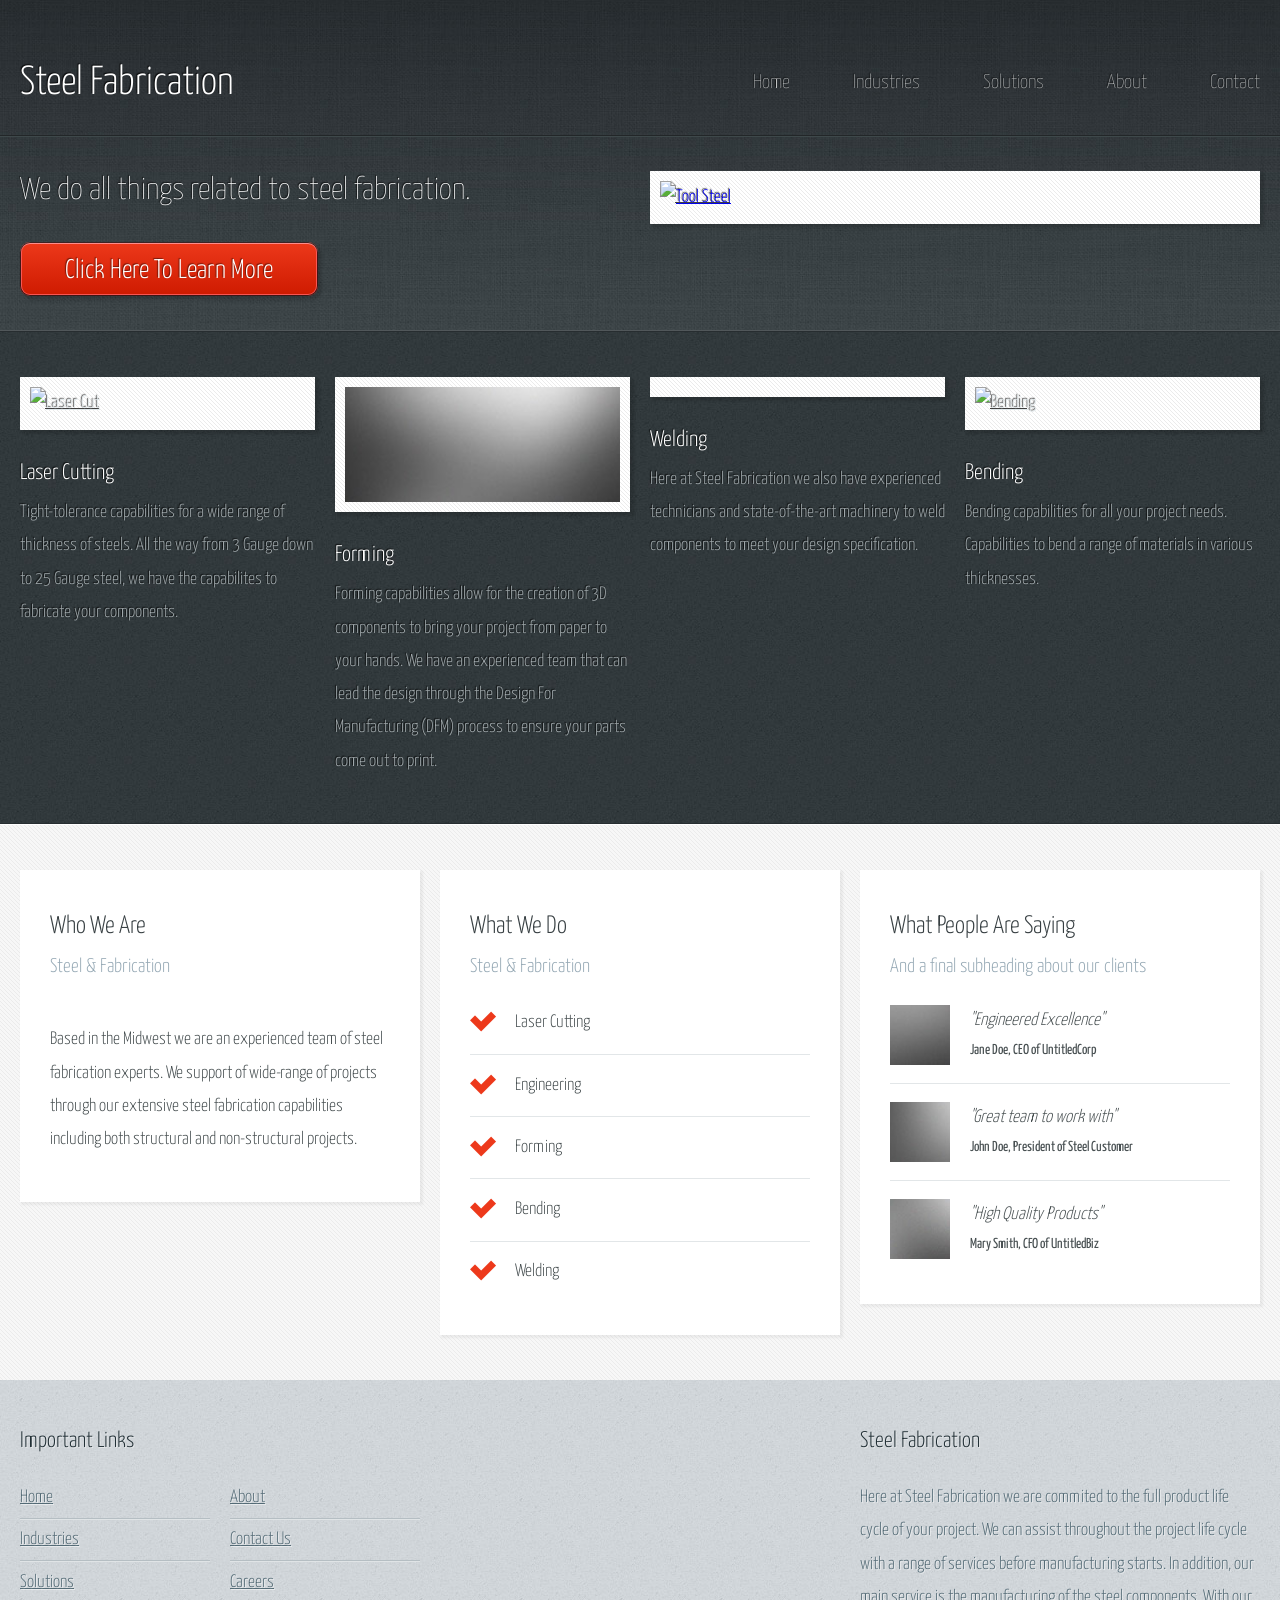
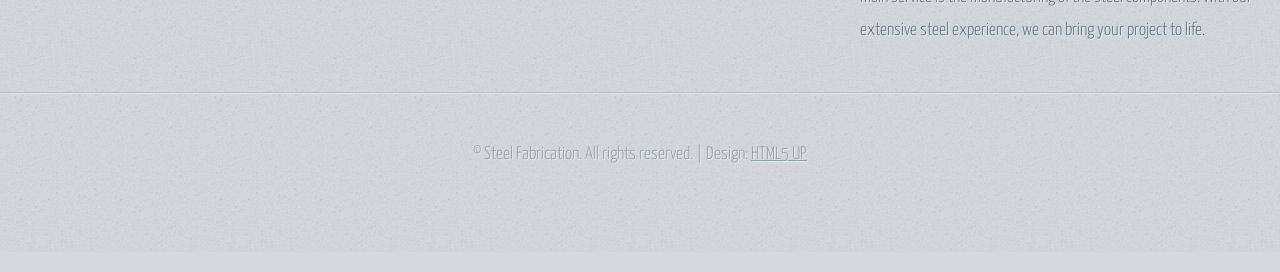
==== commit a4e7a643: "Index Updated" ====
--- a/index.html
+++ b/index.html
@@ -6,7 +6,7 @@
 -->
 <html>
 	<head>
-		<title>Halcyonic by HTML5 UP</title>
+		<title>Steel Fabrication</title>
 		<meta charset="utf-8" />
 		<meta name="viewport" content="width=device-width, initial-scale=1, user-scalable=no" />
 		<link rel="stylesheet" href="assets/css/main.css" />
@@ -21,15 +21,15 @@
 							<div class="col-12">
 
 								<!-- Logo -->
-									<h1><a href="index.html" id="logo">Halcyonic</a></h1>
+									<h1><a href="index.html" id="logo">Steel Fabrication</a></h1>
 
 								<!-- Nav -->
 									<nav id="nav">
-										<a href="index.html">Homepage</a>
-										<a href="threecolumn.html">Three Column</a>
-										<a href="twocolumn1.html">Two Column #1</a>
-										<a href="twocolumn2.html">Two Column #2</a>
-										<a href="onecolumn.html">One Column</a>
+										<a href="index.html">Home</a>
+										<a href="industries.html">Industries</a>
+										<a href="solutions.html">Solutions</a>
+										<a href="about.html">About</a>
+										<a href="contact.html">Contact</a>
 									</nav>
 
 							</div>
@@ -41,14 +41,14 @@
 								<div class="col-6 col-12-medium">
 
 									<!-- Banner Copy -->
-										<p>We do something really useful, important, and unique. Learn all about it here ...</p>
-										<a href="#" class="button-large">Go on, click me!</a>
+										<p>We do all things related to steel fabrication.</p>
+										<a href="#" class="button-large">Click Here To Learn More</a>
 
 								</div>
 								<div class="col-6 col-12-medium imp-medium">
 
 									<!-- Banner Image -->
-										<a href="#" class="bordered-feature-image"><img src="images/banner.jpg" alt="" /></a>
+										<a href="#" class="bordered-feature-image"><img src="images/Tool_Steel-Main.png" alt="Tool Steel" /></a>
 
 								</div>
 							</div>
@@ -64,13 +64,11 @@
 
 								<!-- Feature #1 -->
 									<section>
-										<a href="#" class="bordered-feature-image"><img src="images/pic01.jpg" alt="" /></a>
-										<h2>Welcome to Halcyonic</h2>
-										<p>
-											This is <strong>Halcyonic</strong>, a free site template
-											by <a href="http://twitter.com/ajlkn">AJ</a> for
-											<a href="http://html5up.net">HTML5 UP</a>. It's responsive,
-											built on HTML5 + CSS3, and includes 5 unique page layouts.
+										<a href="#" class="bordered-feature-image"><img src="images/laser-cut.jpg" alt="Laser Cut" /></a>
+										<h2>Laser Cutting</h2>
+										<p>
+											Tight-tolerance capabilities for a wide range of thickness of steels. All the way from 
+											3 Gauge down to 25 Gauge steel, we have the capabilites to fabricate your components.
 										</p>
 									</section>
 
@@ -80,10 +78,11 @@
 								<!-- Feature #2 -->
 									<section>
 										<a href="#" class="bordered-feature-image"><img src="images/pic02.jpg" alt="" /></a>
-										<h2>Responsive You Say?</h2>
-										<p>
-											Yes! Halcyonic is built to be fully responsive so it looks great
-											at every screen size, from desktops to tablets to mobile phones.
+										<h2>Forming</h2>
+										<p>
+											Forming capabilities allow for the creation of 3D components to bring your project from
+											paper to your hands. We have an experienced team that can lead the design through the 
+											Design For Manufacturing (DFM) process to ensure your parts come out to print.
 										</p>
 									</section>
 
@@ -92,12 +91,11 @@
 
 								<!-- Feature #3 -->
 									<section>
-										<a href="#" class="bordered-feature-image"><img src="images/pic03.jpg" alt="" /></a>
-										<h2>License Info</h2>
-										<p>
-											Halcyonic is licensed under the <a href="http://html5up.net/license">CCA</a> license,
-											so use it for personal/commercial use as much as you like (just keep
-											our credits intact).
+										<a href="#" class="bordered-feature-image"><img src="images/welding.jpg" alt="" /></a>
+										<h2>Welding</h2>
+										<p>
+											Here at Steel Fabrication we also have experienced technicians and state-of-the-art
+											machinery to weld components to meet your design specification.
 										</p>
 									</section>
 
@@ -106,11 +104,11 @@
 
 								<!-- Feature #4 -->
 									<section>
-										<a href="#" class="bordered-feature-image"><img src="images/pic04.jpg" alt="" /></a>
-										<h2>Volutpat etiam aliquam</h2>
-										<p>
-											Duis neque nisi, dapibus sed mattis quis, rutrum accumsan sed. Suspendisse
-											eu varius nibh. Suspendisse vitae magna mollis.
+										<a href="#" class="bordered-feature-image"><img src="images/bending-compressed.jpg" alt="Bending" /></a>
+										<h2>Bending</h2>
+										<p>
+											Bending capabilities for all your project needs. Capabilities to bend a range of materials in 
+											various thicknesses.
 										</p>
 									</section>
 
@@ -129,13 +127,13 @@
 									<section>
 										<header>
 											<h2>Who We Are</h2>
-											<h3>A subheading about who we are</h3>
+											<h3>Steel & Fabrication</h3>
 										</header>
-										<a href="#" class="feature-image"><img src="images/pic05.jpg" alt="" /></a>
-										<p>
-											Duis neque nisi, dapibus sed mattis quis, rutrum accumsan magna sed.
-											Suspendisse eu varius nibh. Suspendisse vitae magna eget odio amet mollis
-											justo facilisis quis. Sed sagittis amet lorem ipsum.
+										<a href="#" class="feature-image"><img src="images/who-we-are.jpg" alt="" /></a>
+										<p>
+											Based in the Midwest we are an experienced team of steel fabrication experts.
+											We support of wide-range of projects through our extensive steel fabrication capabilities 
+											including both structural and non-structural projects.
 										</p>
 									</section>
 
@@ -146,14 +144,14 @@
 									<section>
 										<header>
 											<h2>What We Do</h2>
-											<h3>A subheading about what we do</h3>
+											<h3>Steel & Fabrication</h3>
 										</header>
 										<ul class="check-list">
-											<li>Sed mattis quis rutrum accum</li>
-											<li>Eu varius nibh suspendisse lorem</li>
-											<li>Magna eget odio amet mollis justo</li>
-											<li>Facilisis quis sagittis mauris</li>
-											<li>Amet tellus gravida lorem ipsum</li>
+											<li>Laser Cutting</li>
+											<li>Engineering</li>
+											<li>Forming</li>
+											<li>Bending</li>
+											<li>Welding</li>
 										</ul>
 									</section>
 
@@ -168,18 +166,18 @@
 										</header>
 										<ul class="quote-list">
 											<li>
-												<img src="images/pic06.jpg" alt="" />
-												<p>"Neque nisidapibus mattis"</p>
+												<img src="images/pic06.jpg" alt="Customer Req 1" />
+												<p>"Engineered Excellence"</p>
 												<span>Jane Doe, CEO of UntitledCorp</span>
 											</li>
 											<li>
-												<img src="images/pic07.jpg" alt="" />
-												<p>"Lorem ipsum consequat!"</p>
-												<span>John Doe, President of FakeBiz</span>
+												<img src="images/pic07.jpg" alt="Customer Req 2" />
+												<p>"Great team to work with"</p>
+												<span>John Doe, President of Steel Customer</span>
 											</li>
 											<li>
-												<img src="images/pic08.jpg" alt="" />
-												<p>"Magna veroeros amet tempus"</p>
+												<img src="images/pic08.jpg" alt="Customer Req 3d" />
+												<p>"High Quality Products"</p>
 												<span>Mary Smith, CFO of UntitledBiz</span>
 											</li>
 										</ul>
@@ -198,39 +196,21 @@
 
 								<!-- Links -->
 									<section>
-										<h2>Links to Important Stuff</h2>
+										<h2>Important Links</h2>
 										<div>
 											<div class="row">
 												<div class="col-3 col-12-small">
 													<ul class="link-list last-child">
-														<li><a href="#">Neque amet dapibus</a></li>
-														<li><a href="#">Sed mattis quis rutrum</a></li>
-														<li><a href="#">Accumsan suspendisse</a></li>
-														<li><a href="#">Eu varius vitae magna</a></li>
+														<li><a href="index.html">Home</a></li>
+														<li><a href="industries.html">Industries</a></li>
+														<li><a href="#">Solutions</a></li>
 													</ul>
 												</div>
 												<div class="col-3 col-12-small">
 													<ul class="link-list last-child">
-														<li><a href="#">Neque amet dapibus</a></li>
-														<li><a href="#">Sed mattis quis rutrum</a></li>
-														<li><a href="#">Accumsan suspendisse</a></li>
-														<li><a href="#">Eu varius vitae magna</a></li>
-													</ul>
-												</div>
-												<div class="col-3 col-12-small">
-													<ul class="link-list last-child">
-														<li><a href="#">Neque amet dapibus</a></li>
-														<li><a href="#">Sed mattis quis rutrum</a></li>
-														<li><a href="#">Accumsan suspendisse</a></li>
-														<li><a href="#">Eu varius vitae magna</a></li>
-													</ul>
-												</div>
-												<div class="col-3 col-12-small">
-													<ul class="link-list last-child">
-														<li><a href="#">Neque amet dapibus</a></li>
-														<li><a href="#">Sed mattis quis rutrum</a></li>
-														<li><a href="#">Accumsan suspendisse</a></li>
-														<li><a href="#">Eu varius vitae magna</a></li>
+														<li><a href="about.html">About</a></li>
+														<li><a href="contact.html">Contact Us</a></li>
+														<li><a href="#">Careers</a></li>
 													</ul>
 												</div>
 											</div>
@@ -242,12 +222,13 @@
 
 								<!-- Blurb -->
 									<section>
-										<h2>An Informative Text Blurb</h2>
-										<p>
-											Duis neque nisi, dapibus sed mattis quis, rutrum accumsan sed. Suspendisse eu
-											varius nibh. Suspendisse vitae magna eget odio amet mollis. Duis neque nisi,
-											dapibus sed mattis quis, sed rutrum accumsan sed. Suspendisse eu varius nibh
-											lorem ipsum amet dolor sit amet lorem ipsum consequat gravida justo mollis.
+										<h2>Steel Fabrication</h2>
+										<p>
+											Here at Steel Fabrication we are commited to the full product life cycle of your project.
+											We can assist throughout the project life cycle with a range of services before
+											manufacturing starts. In addition, our main service is the manufacturing of the
+											steel components. With our extensive steel experience, we can bring your project to
+											life. 
 										</p>
 									</section>
 
@@ -258,7 +239,7 @@
 
 			<!-- Copyright -->
 				<div id="copyright">
-					&copy; Untitled. All rights reserved. | Design: <a href="http://html5up.net">HTML5 UP</a>
+					&copy; Steel Fabrication. All rights reserved. | Design: <a href="http://html5up.net">HTML5 UP</a>
 				</div>
 
 		</div>
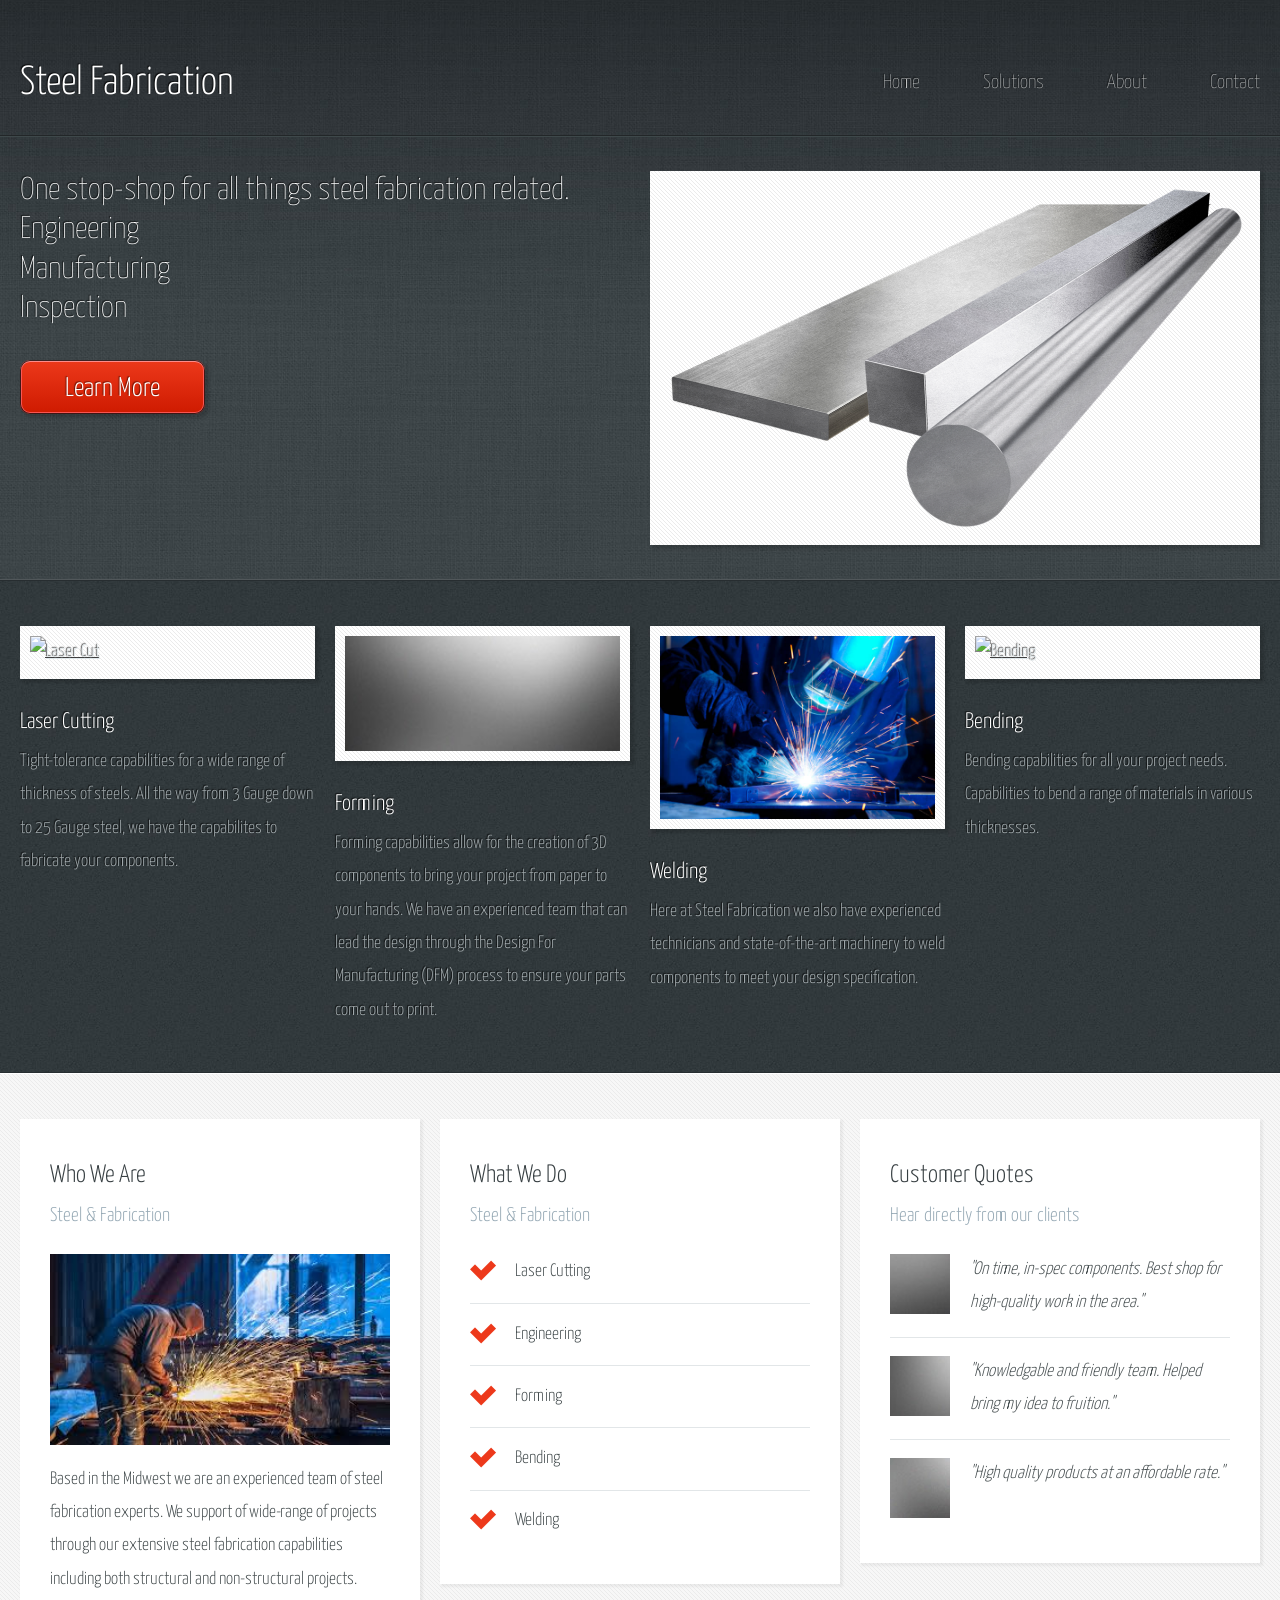
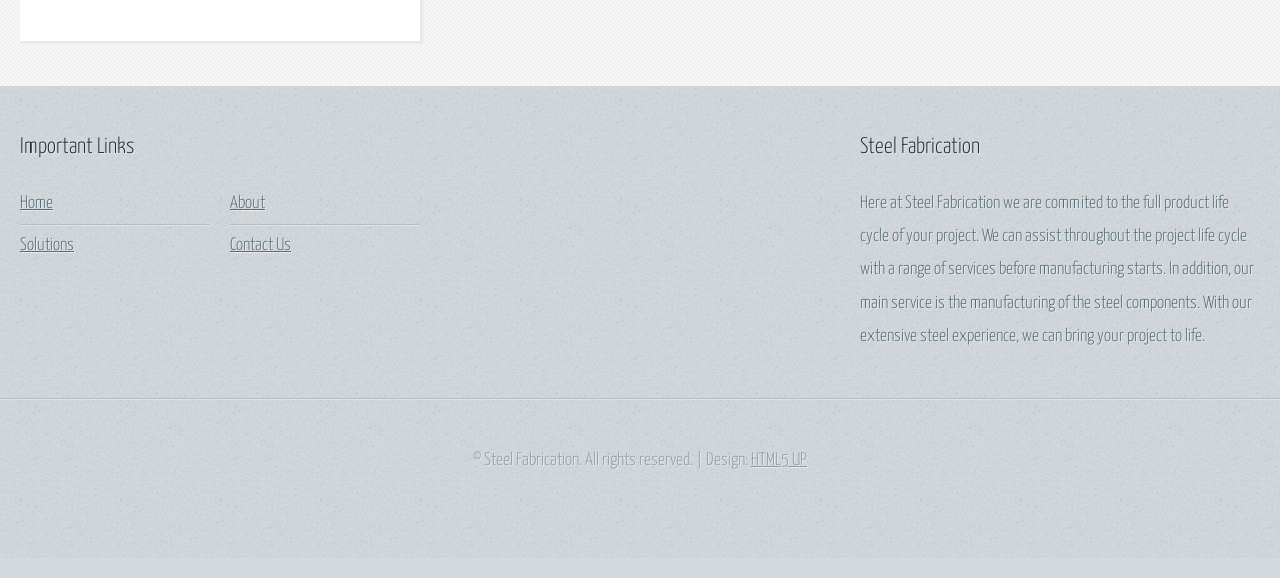
==== commit 57f67ee7: "Contact Form Updated" ====
--- a/index.html
+++ b/index.html
@@ -26,7 +26,6 @@
 								<!-- Nav -->
 									<nav id="nav">
 										<a href="index.html">Home</a>
-										<a href="industries.html">Industries</a>
 										<a href="solutions.html">Solutions</a>
 										<a href="about.html">About</a>
 										<a href="contact.html">Contact</a>
@@ -41,8 +40,15 @@
 								<div class="col-6 col-12-medium">
 
 									<!-- Banner Copy -->
-										<p>We do all things related to steel fabrication.</p>
-										<a href="#" class="button-large">Click Here To Learn More</a>
+										<p>One stop-shop for all things steel fabrication related.
+											<br>
+											Engineering
+											<br>
+											Manufacturing
+											<br>
+											Inspection
+										</p>
+										<a href="#" class="button-large">Learn More</a>
 
 								</div>
 								<div class="col-6 col-12-medium imp-medium">
@@ -161,24 +167,24 @@
 								<!-- Box #3 -->
 									<section>
 										<header>
-											<h2>What People Are Saying</h2>
-											<h3>And a final subheading about our clients</h3>
+											<h2>Customer Quotes</h2>
+											<h3>Hear directly from our clients</h3>
 										</header>
 										<ul class="quote-list">
 											<li>
 												<img src="images/pic06.jpg" alt="Customer Req 1" />
-												<p>"Engineered Excellence"</p>
-												<span>Jane Doe, CEO of UntitledCorp</span>
+												<p>"On time, in-spec components. Best shop for high-quality work in the area."</p>
+												<span></span>
 											</li>
 											<li>
 												<img src="images/pic07.jpg" alt="Customer Req 2" />
-												<p>"Great team to work with"</p>
-												<span>John Doe, President of Steel Customer</span>
+												<p>"Knowledgable and friendly team. Helped bring my idea to fruition."</p>
+												<span></span>
 											</li>
 											<li>
 												<img src="images/pic08.jpg" alt="Customer Req 3d" />
-												<p>"High Quality Products"</p>
-												<span>Mary Smith, CFO of UntitledBiz</span>
+												<p>"High quality products at an affordable rate."</p>
+												<span></span>
 											</li>
 										</ul>
 									</section>
@@ -202,15 +208,13 @@
 												<div class="col-3 col-12-small">
 													<ul class="link-list last-child">
 														<li><a href="index.html">Home</a></li>
-														<li><a href="industries.html">Industries</a></li>
-														<li><a href="#">Solutions</a></li>
+														<li><a href="solutions.html">Solutions</a></li>
 													</ul>
 												</div>
 												<div class="col-3 col-12-small">
 													<ul class="link-list last-child">
 														<li><a href="about.html">About</a></li>
 														<li><a href="contact.html">Contact Us</a></li>
-														<li><a href="#">Careers</a></li>
 													</ul>
 												</div>
 											</div>
--- a/assets/css/main.css
+++ b/assets/css/main.css
@@ -2021,4 +2021,265 @@
 				padding: 20px 30px;
 			}
 
-	}+	}
+
+/* ========================================
+   Modern Contact Form Styles
+   ======================================== */
+
+/* Contact Header */
+.contact-header-wrap {
+	margin-bottom: 2em;
+}
+
+#contact-header {
+	font-size: 1.8em;
+	font-weight: 300;
+	color: #474f51;
+	line-height: 1.4;
+	max-width: 800px;
+	margin: 0 auto;
+	text-align: center;
+}
+
+/* Contact Section */
+.contact-section {
+	display: flex;
+	justify-content: center;
+	padding: 20px 0;
+}
+
+/* Form Container - Card Style */
+.contact-form-container {
+	background: #ffffff;
+	border-radius: 12px;
+	padding: 40px;
+	max-width: 600px;
+	width: 100%;
+	box-shadow: 0 4px 20px rgba(0, 0, 0, 0.08), 0 2px 8px rgba(0, 0, 0, 0.04);
+}
+
+/* Form Title */
+.form-title {
+	font-size: 2em;
+	font-weight: 400;
+	color: #474f51;
+	text-align: center;
+	margin-bottom: 1.5em;
+	letter-spacing: 0.5px;
+}
+
+/* Modern Form */
+.modern-form {
+	display: flex;
+	flex-direction: column;
+	gap: 1.5em;
+}
+
+/* Form Group */
+.form-group {
+	position: relative;
+}
+
+/* Form Label */
+.form-label {
+	display: flex;
+	flex-direction: column;
+	gap: 0.5em;
+	cursor: text;
+}
+
+.label-text {
+	font-size: 0.95em;
+	font-weight: 400;
+	color: #5a6366;
+	letter-spacing: 0.3px;
+	transition: color 0.3s ease;
+}
+
+/* Form Inputs & Textarea */
+.form-label input,
+.form-label textarea {
+	width: 100%;
+	padding: 14px 16px;
+	font-size: 1em;
+	font-family: 'Yanone Kaffeesatz', sans-serif;
+	font-weight: 300;
+	color: #474f51;
+	background: #f8f9fa;
+	border: 2px solid #e0e4e8;
+	border-radius: 8px;
+	transition: all 0.3s ease;
+	outline: none;
+}
+
+.form-label input::placeholder,
+.form-label textarea::placeholder {
+	color: #a0a8ab;
+	font-weight: 300;
+}
+
+/* Focus States */
+.form-label input:focus,
+.form-label textarea:focus {
+	background: #ffffff;
+	border-color: #ed391b;
+	box-shadow: 0 0 0 3px rgba(237, 57, 27, 0.1);
+}
+
+.form-label input:focus + .focus-border,
+.form-label textarea:focus + .focus-border {
+	opacity: 1;
+}
+
+/* Focus Border Animation */
+.focus-border {
+	position: absolute;
+	bottom: 0;
+	left: 0;
+	width: 100%;
+	height: 2px;
+	background: #ed391b;
+	opacity: 0;
+	transition: opacity 0.3s ease;
+	pointer-events: none;
+}
+
+/* Textarea specific */
+.form-label textarea {
+	resize: vertical;
+	min-height: 120px;
+	line-height: 1.6;
+}
+
+/* Submit Button */
+.submit-btn {
+	display: flex;
+	align-items: center;
+	justify-content: center;
+	gap: 0.5em;
+	padding: 16px 32px;
+	font-size: 1.1em;
+	font-weight: 400;
+	font-family: 'Yanone Kaffeesatz', sans-serif;
+	letter-spacing: 0.5px;
+	color: #ffffff;
+	background: linear-gradient(135deg, #ed391b 0%, #ce1a00 100%);
+	border: none;
+	border-radius: 8px;
+	cursor: pointer;
+	transition: all 0.3s ease;
+	box-shadow: 0 4px 15px rgba(237, 57, 27, 0.3);
+	margin-top: 0.5em;
+}
+
+.submit-btn:hover {
+	background: linear-gradient(135deg, #fd492b 0%, #ed391b 100%);
+	box-shadow: 0 6px 20px rgba(237, 57, 27, 0.4);
+	transform: translateY(-2px);
+}
+
+.submit-btn:active {
+	background: linear-gradient(135deg, #ce1a00 0%, #ed391b 100%);
+	box-shadow: 0 2px 10px rgba(237, 57, 27, 0.3);
+	transform: translateY(0);
+}
+
+.btn-icon {
+	font-size: 1.2em;
+	transition: transform 0.3s ease;
+}
+
+.submit-btn:hover .btn-icon {
+	transform: translateX(4px);
+}
+
+/* Success Message */
+.success-message {
+	display: none;
+	align-items: center;
+	justify-content: center;
+	gap: 0.75em;
+	padding: 16px 24px;
+	margin-top: 1.5em;
+	background: linear-gradient(135deg, #d4edda 0%, #c3e6cb 100%);
+	color: #155724;
+	border-radius: 8px;
+	font-size: 1em;
+	box-shadow: 0 2px 10px rgba(21, 87, 36, 0.1);
+	animation: slideIn 0.3s ease;
+}
+
+.success-message.show {
+	display: flex;
+}
+
+.success-icon {
+	display: flex;
+	align-items: center;
+	justify-content: center;
+	width: 28px;
+	height: 28px;
+	background: #28a745;
+	color: #ffffff;
+	border-radius: 50%;
+	font-weight: bold;
+	font-size: 0.9em;
+}
+
+@keyframes slideIn {
+	from {
+		opacity: 0;
+		transform: translateY(-10px);
+	}
+	to {
+		opacity: 1;
+		transform: translateY(0);
+	}
+}
+
+/* Responsive Design */
+@media screen and (max-width: 980px) {
+	.contact-form-container {
+		padding: 30px 24px;
+	}
+
+	.form-title {
+		font-size: 1.6em;
+	}
+
+	#contact-header {
+		font-size: 1.5em;
+	}
+}
+
+@media screen and (max-width: 736px) {
+	.contact-form-container {
+		padding: 24px 20px;
+		border-radius: 10px;
+	}
+
+	.form-title {
+		font-size: 1.4em;
+		margin-bottom: 1.2em;
+	}
+
+	.form-label input,
+	.form-label textarea {
+		padding: 12px 14px;
+		font-size: 0.95em;
+	}
+
+	.submit-btn {
+		padding: 14px 24px;
+		font-size: 1em;
+	}
+
+	#contact-header {
+		font-size: 1.3em;
+	}
+
+	.modern-form {
+		gap: 1.2em;
+	}
+}
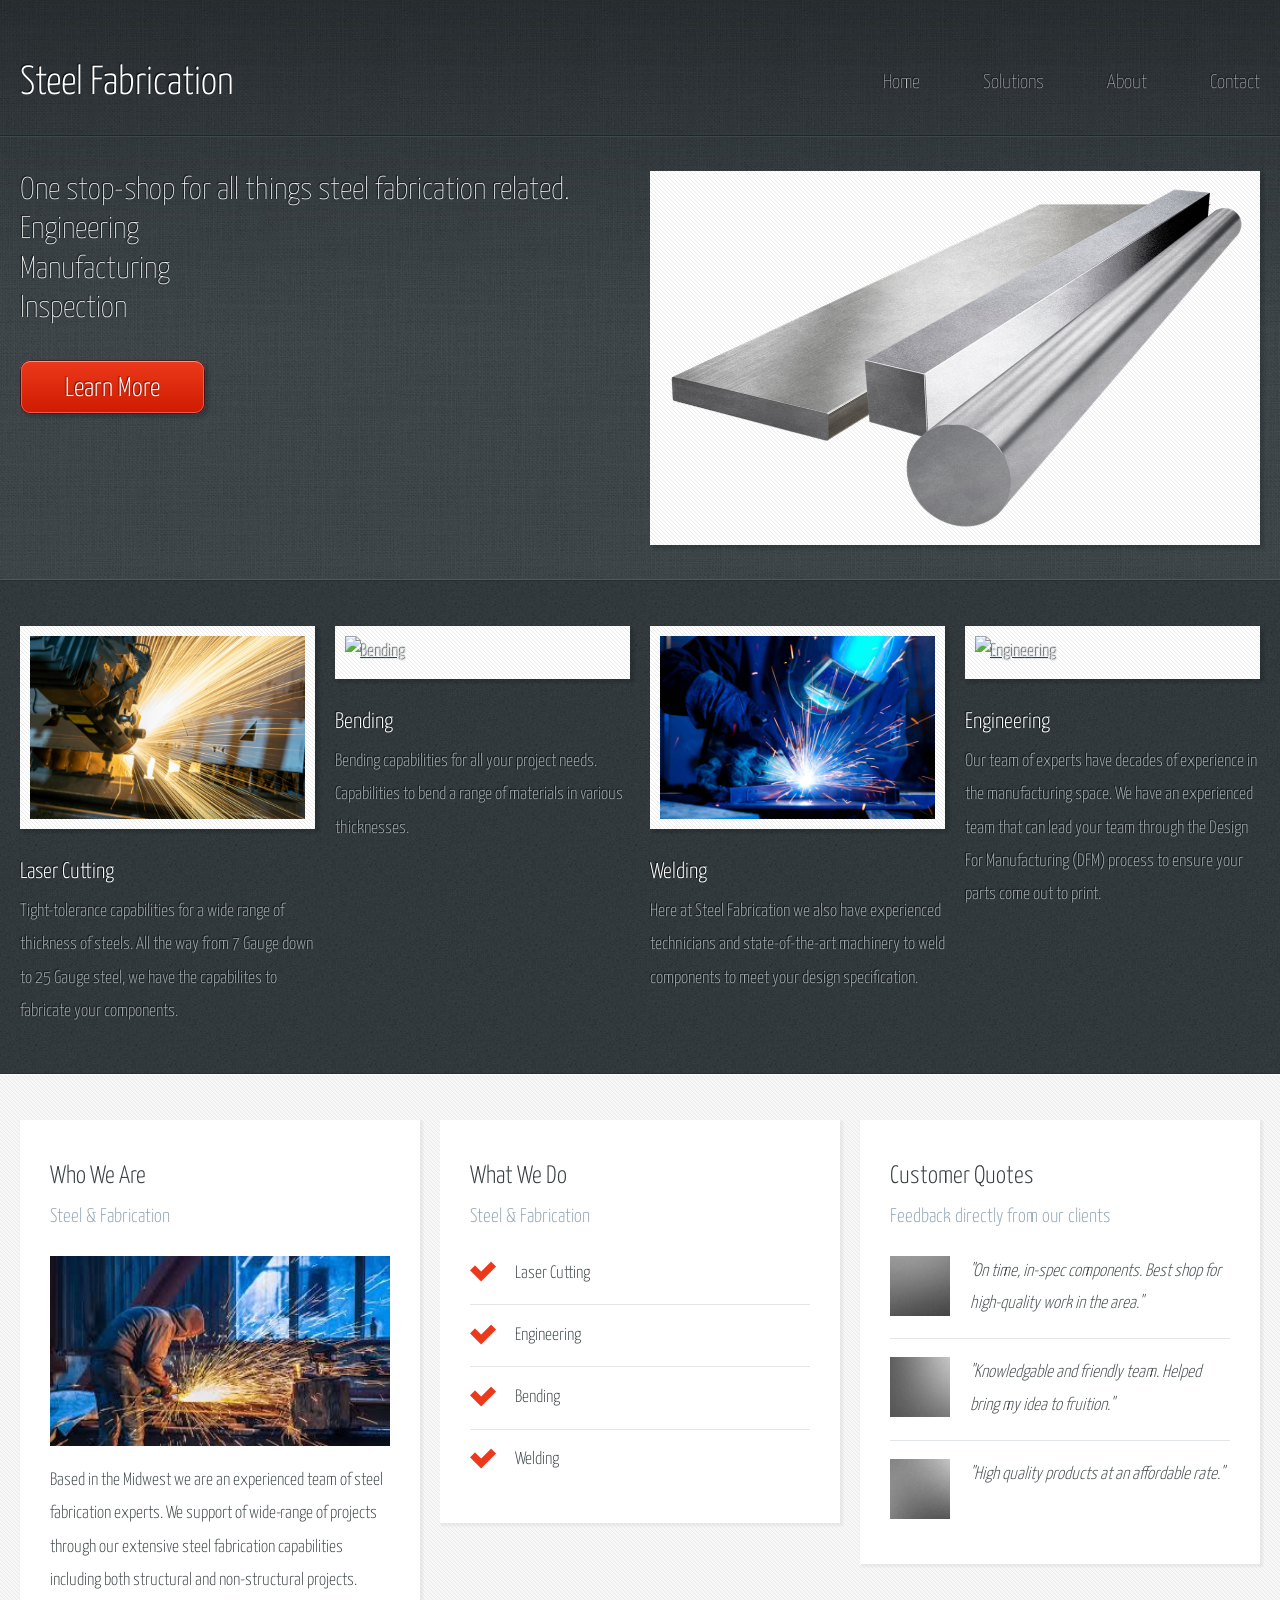
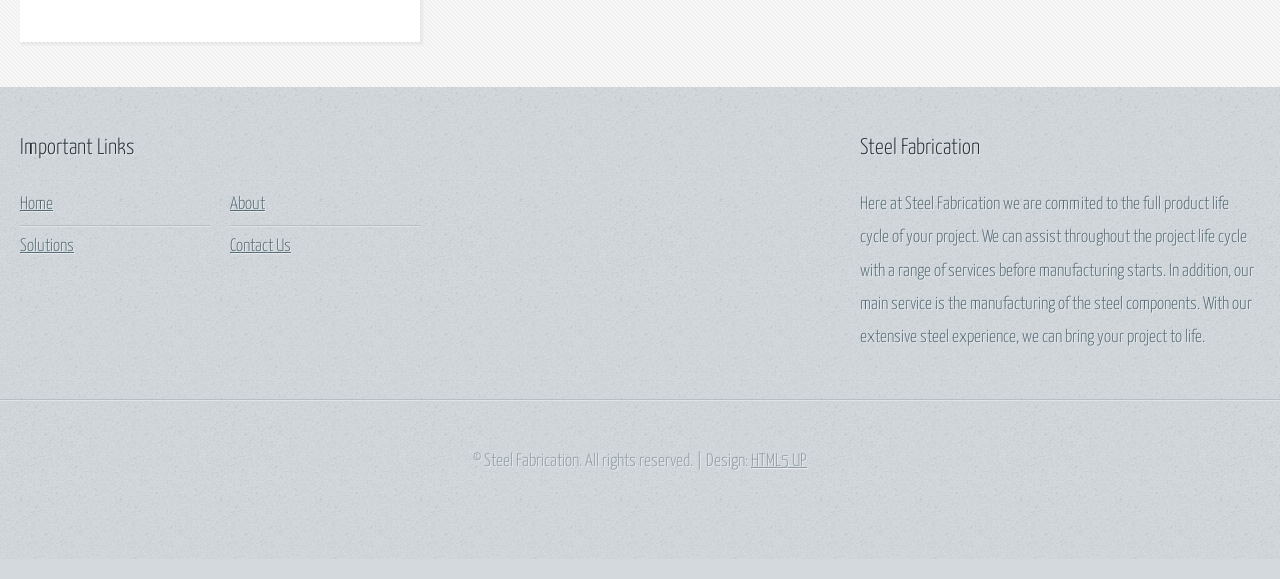
==== commit 219dc7d5: "About Page Updates" ====
--- a/index.html
+++ b/index.html
@@ -70,11 +70,11 @@
 
 								<!-- Feature #1 -->
 									<section>
-										<a href="#" class="bordered-feature-image"><img src="images/laser-cut.jpg" alt="Laser Cut" /></a>
+										<a href="#solutions.html" class="bordered-feature-image"><img src="images/laser-cut.jpg" alt="Laser Cut" /></a>
 										<h2>Laser Cutting</h2>
 										<p>
-											Tight-tolerance capabilities for a wide range of thickness of steels. All the way from 
-											3 Gauge down to 25 Gauge steel, we have the capabilites to fabricate your components.
+											Tight-tolerance capabilities for a wide range of thickness of steels. All the way from  
+											7 Gauge down to 25 Gauge steel, we have the capabilites to fabricate your components.
 										</p>
 									</section>
 
@@ -83,12 +83,11 @@
 
 								<!-- Feature #2 -->
 									<section>
-										<a href="#" class="bordered-feature-image"><img src="images/pic02.jpg" alt="" /></a>
-										<h2>Forming</h2>
-										<p>
-											Forming capabilities allow for the creation of 3D components to bring your project from
-											paper to your hands. We have an experienced team that can lead the design through the 
-											Design For Manufacturing (DFM) process to ensure your parts come out to print.
+										<a href="#solutions.html" class="bordered-feature-image"><img src="images/bending-compressed.jpg" alt="Bending" /></a>
+										<h2>Bending</h2>
+										<p>
+											Bending capabilities for all your project needs. Capabilities to bend a range of materials in 
+											various thicknesses.
 										</p>
 									</section>
 
@@ -97,7 +96,7 @@
 
 								<!-- Feature #3 -->
 									<section>
-										<a href="#" class="bordered-feature-image"><img src="images/welding.jpg" alt="" /></a>
+										<a href="#solutions.html" class="bordered-feature-image"><img src="images/welding.jpg" alt="Welding" /></a>
 										<h2>Welding</h2>
 										<p>
 											Here at Steel Fabrication we also have experienced technicians and state-of-the-art
@@ -110,11 +109,12 @@
 
 								<!-- Feature #4 -->
 									<section>
-										<a href="#" class="bordered-feature-image"><img src="images/bending-compressed.jpg" alt="Bending" /></a>
-										<h2>Bending</h2>
-										<p>
-											Bending capabilities for all your project needs. Capabilities to bend a range of materials in 
-											various thicknesses.
+										<a href="#solutions.html" class="bordered-feature-image"><img src="images/engineering.jpg" alt="Engineering" /></a>
+										<h2>Engineering</h2>
+										<p>
+											Our team of experts have decades of experience in the manufacturing space. We have an experienced 
+											team that can lead your team through the Design For Manufacturing (DFM) process to ensure your 
+											parts come out to print.
 										</p>
 									</section>
 
@@ -155,7 +155,6 @@
 										<ul class="check-list">
 											<li>Laser Cutting</li>
 											<li>Engineering</li>
-											<li>Forming</li>
 											<li>Bending</li>
 											<li>Welding</li>
 										</ul>
@@ -168,7 +167,7 @@
 									<section>
 										<header>
 											<h2>Customer Quotes</h2>
-											<h3>Hear directly from our clients</h3>
+											<h3>Feedback directly from our clients</h3>
 										</header>
 										<ul class="quote-list">
 											<li>
--- a/assets/css/main.css
+++ b/assets/css/main.css
@@ -2279,7 +2279,150 @@
 		font-size: 1.3em;
 	}
 
-	.modern-form {
-		gap: 1.2em;
-	}
-}
+		.modern-form {
+			gap: 1.2em;
+		}
+	}
+
+/* ========================================
+   Solutions Page Styles
+   ======================================== */
+
+/* Intro Text */
+.intro-text {
+	font-size: 1.15em;
+	line-height: 1.7em;
+	color: #5a6366;
+	margin-bottom: 2em;
+	max-width: 900px;
+}
+
+/* Solution Item */
+.solution-item {
+	margin-bottom: 2.5em;
+	padding-bottom: 2em;
+	border-bottom: 1px solid #e2e6e8;
+}
+
+.solution-item:last-child {
+	border-bottom: none;
+	margin-bottom: 0;
+	padding-bottom: 0;
+}
+
+.solution-item h3 {
+	font-size: 1.5em;
+	color: #373f42;
+	margin-bottom: 0.75em;
+	font-weight: 400;
+}
+
+.solution-item p {
+	font-size: 1em;
+	line-height: 1.7em;
+	color: #474f51;
+	max-width: 900px;
+}
+
+/* Responsive adjustments for solutions */
+@media screen and (max-width: 980px) {
+	.intro-text {
+		font-size: 1.05em;
+	}
+
+	.solution-item h3 {
+		font-size: 1.3em;
+	}
+}
+
+@media screen and (max-width: 736px) {
+	.intro-text {
+		font-size: 1em;
+		margin-bottom: 1.5em;
+	}
+
+	.solution-item {
+		margin-bottom: 2em;
+		padding-bottom: 1.5em;
+	}
+
+	.solution-item h3 {
+		font-size: 1.2em;
+	}
+
+	.solution-item p {
+		font-size: 0.95em;
+	}
+}
+
+/* ========================================
+   About Page Styles
+   ======================================== */
+
+#about-content header h2 {
+	font-size: 2.2em;
+	color: #373f42;
+	margin-bottom: 1.5em;
+}
+
+.about-section {
+	margin-bottom: 2.5em;
+	padding-bottom: 2em;
+	border-bottom: 1px solid #e2e6e8;
+}
+
+.about-section:last-child {
+	border-bottom: none;
+	margin-bottom: 0;
+	padding-bottom: 0;
+}
+
+.about-section h3 {
+	font-size: 1.5em;
+	color: #373f42;
+	margin-bottom: 0.75em;
+	font-weight: 400;
+}
+
+.about-section p {
+	font-size: 1em;
+	line-height: 1.7em;
+	color: #474f51;
+	max-width: 900px;
+	margin-bottom: 1em;
+}
+
+.about-section p:last-child {
+	margin-bottom: 0;
+}
+
+/* Responsive adjustments for about page */
+@media screen and (max-width: 980px) {
+	#about-content header h2 {
+		font-size: 1.8em;
+	}
+
+	.about-section h3 {
+		font-size: 1.3em;
+	}
+}
+
+@media screen and (max-width: 736px) {
+	#about-content header h2 {
+		font-size: 1.5em;
+		margin-bottom: 1.2em;
+	}
+
+	.about-section {
+		margin-bottom: 2em;
+		padding-bottom: 1.5em;
+	}
+
+	.about-section h3 {
+		font-size: 1.2em;
+	}
+
+	.about-section p {
+		font-size: 0.95em;
+	}
+}
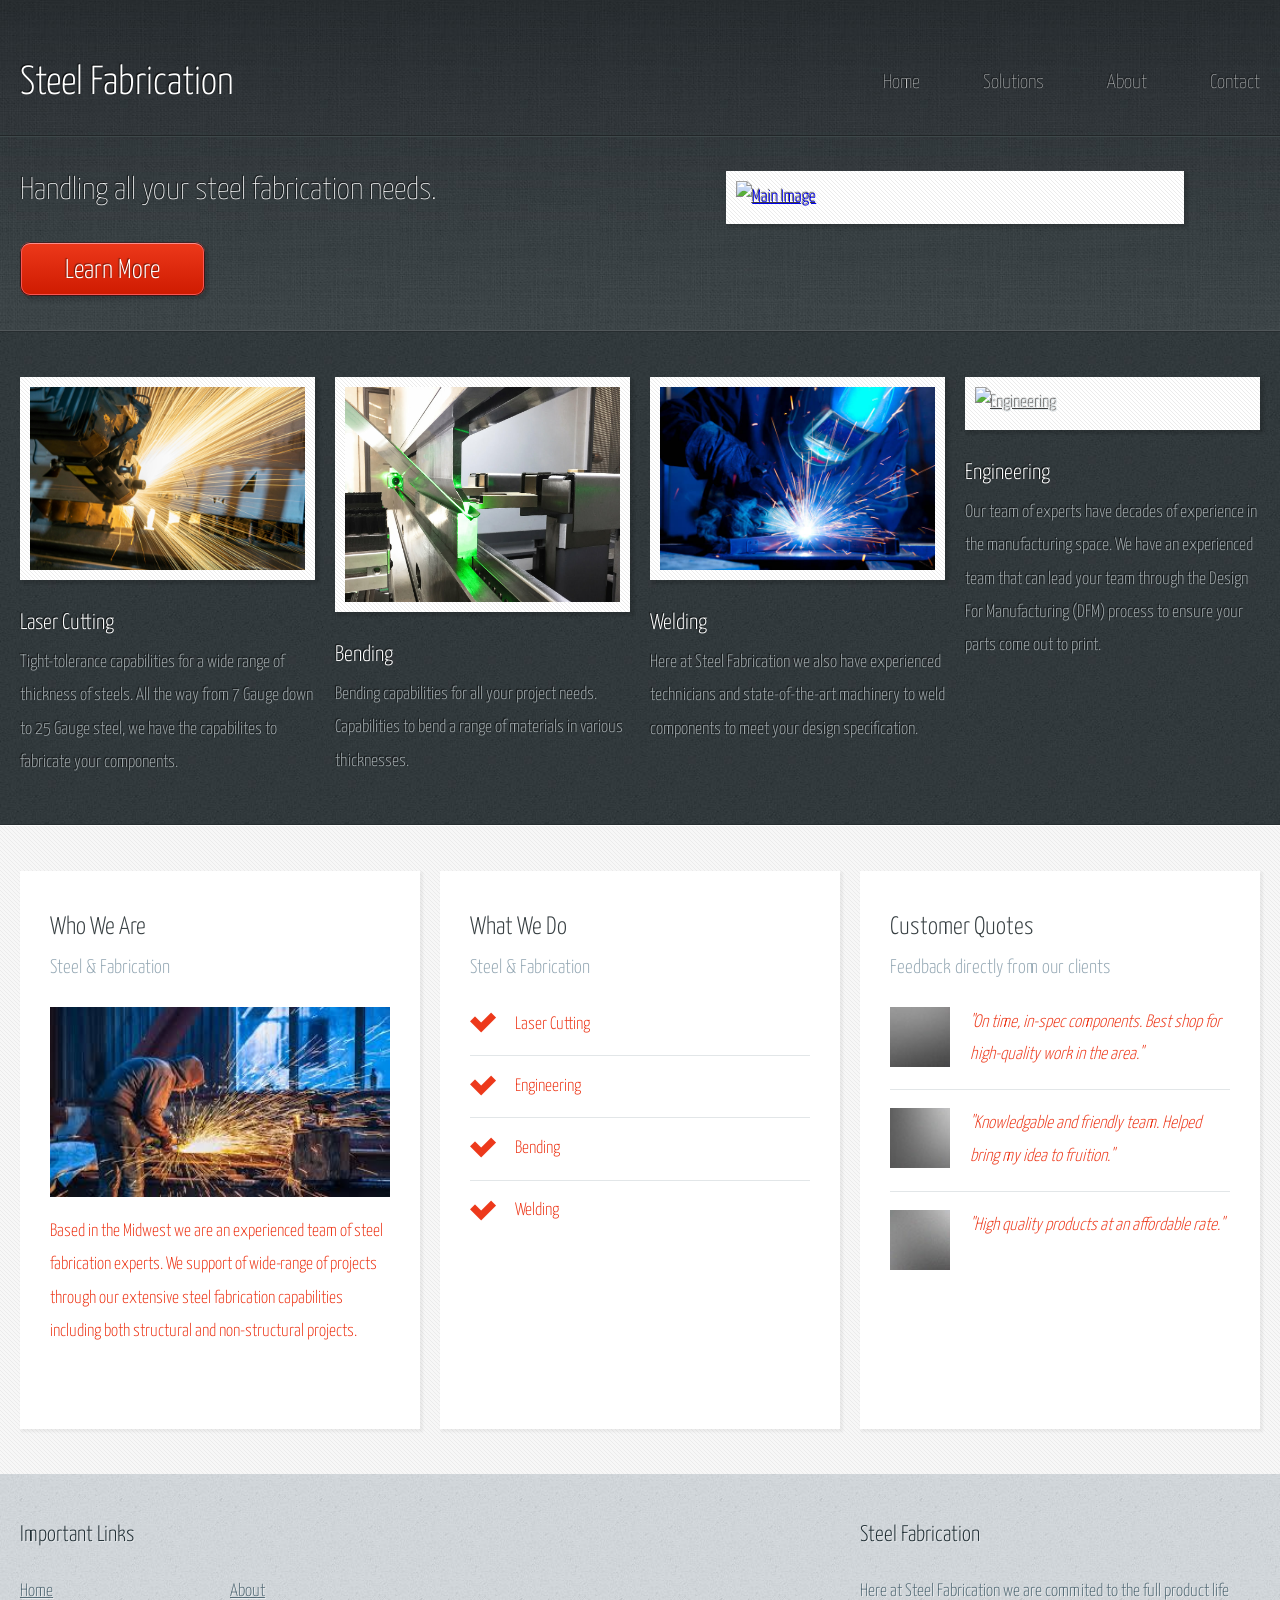
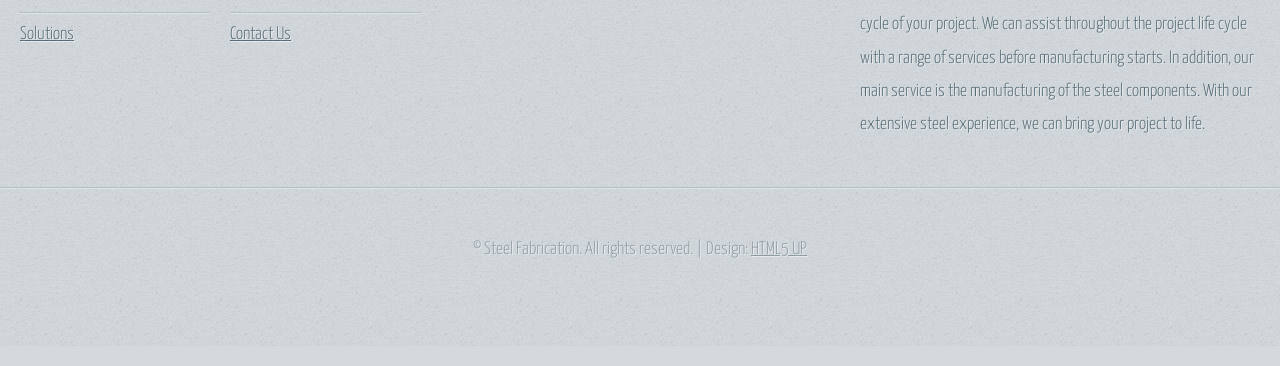
==== commit 6476101d: "Content Updates" ====
--- a/index.html
+++ b/index.html
@@ -40,13 +40,8 @@
 								<div class="col-6 col-12-medium">
 
 									<!-- Banner Copy -->
-										<p>One stop-shop for all things steel fabrication related.
-											<br>
-											Engineering
-											<br>
-											Manufacturing
-											<br>
-											Inspection
+										<p>
+											Handling all your steel fabrication needs.
 										</p>
 										<a href="#" class="button-large">Learn More</a>
 
@@ -54,7 +49,7 @@
 								<div class="col-6 col-12-medium imp-medium">
 
 									<!-- Banner Image -->
-										<a href="#" class="bordered-feature-image"><img src="images/Tool_Steel-Main.png" alt="Tool Steel" /></a>
+										<a href="#" class="bordered-feature-image"><img src="images/main-image.jpg" alt="Main Image" /></a>
 
 								</div>
 							</div>
@@ -83,7 +78,7 @@
 
 								<!-- Feature #2 -->
 									<section>
-										<a href="#solutions.html" class="bordered-feature-image"><img src="images/bending-compressed.jpg" alt="Bending" /></a>
+										<a href="#solutions.html" class="bordered-feature-image"><img src="images/bending.jpg" alt="Bending" /></a>
 										<h2>Bending</h2>
 										<p>
 											Bending capabilities for all your project needs. Capabilities to bend a range of materials in 
@@ -131,16 +126,18 @@
 
 								<!-- Box #1 -->
 									<section>
+										<a href="#about.html">
 										<header>
 											<h2>Who We Are</h2>
 											<h3>Steel & Fabrication</h3>
 										</header>
-										<a href="#" class="feature-image"><img src="images/who-we-are.jpg" alt="" /></a>
+										<img class="feature-image" src="images/who-we-are.jpg" alt="" />
 										<p>
 											Based in the Midwest we are an experienced team of steel fabrication experts.
 											We support of wide-range of projects through our extensive steel fabrication capabilities 
 											including both structural and non-structural projects.
 										</p>
+										</a>
 									</section>
 
 							</div>
@@ -148,6 +145,7 @@
 
 								<!-- Box #2 -->
 									<section>
+										<a href="#solutions.html">
 										<header>
 											<h2>What We Do</h2>
 											<h3>Steel & Fabrication</h3>
@@ -158,6 +156,7 @@
 											<li>Bending</li>
 											<li>Welding</li>
 										</ul>
+										</a>
 									</section>
 
 							</div>
@@ -165,6 +164,7 @@
 
 								<!-- Box #3 -->
 									<section>
+										<a href="#contact.html">
 										<header>
 											<h2>Customer Quotes</h2>
 											<h3>Feedback directly from our clients</h3>
@@ -186,6 +186,7 @@
 												<span></span>
 											</li>
 										</ul>
+										</a>
 									</section>
 
 							</div>
--- a/assets/css/main.css
+++ b/assets/css/main.css
@@ -1464,10 +1464,50 @@
 		outline: 0;
 	}
 
-		.bordered-feature-image img {
-			display: block;
-			width: 100%;
-		}
+	.bordered-feature-image img {
+		display: block;
+		width: 100%;
+	}
+
+/* Features section - equal image heights */
+#features .row {
+	display: flex;
+	flex-wrap: wrap;
+}
+
+#features .row > [class*="col-"] {
+	display: flex;
+	flex-direction: column;
+}
+
+#features .row > [class*="col-"] section {
+	flex: 1;
+	display: flex;
+	flex-direction: column;
+}
+
+#features .bordered-feature-image {
+	flex-shrink: 0;
+	height: 200px;
+	overflow: hidden;
+}
+
+#features .bordered-feature-image img {
+	height: 100%;
+	object-fit: cover;
+	width: 100%;
+}
+
+/* Responsive - revert on smaller screens */
+@media screen and (max-width: 1280px) {
+	#features .bordered-feature-image {
+		height: auto;
+	}
+
+	#features .bordered-feature-image img {
+		height: auto;
+	}
+}
 
 	.button-large {
 		background-image: -moz-linear-gradient(top, #ed391b, #ce1a00);
@@ -1567,7 +1607,8 @@
 	}
 
 		#banner .bordered-feature-image {
-			margin-bottom: 0;
+			width: 75%;
+    		margin: auto;
 		}
 
 		#banner p {
@@ -2422,7 +2463,79 @@
 		font-size: 1.2em;
 	}
 
-	.about-section p {
-		font-size: 0.95em;
-	}
-}
+		.about-section p {
+			font-size: 0.95em;
+		}
+	}
+
+/* ========================================
+   Homepage Equal Height Columns
+   ======================================== */
+
+/* Remove underline from all anchor-wrapped elements in the three content boxes (match hover state) */
+#content .row.aln-center section a,
+#content .row.aln-center section a:hover {
+	text-decoration: none;
+}
+
+/* Make the three content boxes (Who We Are, What We Do, Customer Quotes) equal height */
+#content .row.aln-center {
+	display: flex;
+	flex-wrap: wrap;
+	align-items: stretch;
+}
+
+#content .row.aln-center > [class*="col-"] {
+	display: flex;
+	flex-direction: column;
+}
+
+#content .row.aln-center > [class*="col-"] section {
+	flex: 1;
+	display: flex;
+	flex-direction: column;
+}
+
+#content .row.aln-center > [class*="col-"] section .feature-image {
+	flex-shrink: 0;
+	width: 100%;
+}
+
+#content .row.aln-center > [class*="col-"] section .check-list,
+#content .row.aln-center > [class*="col-"] section .quote-list {
+	flex: 1;
+}
+
+/* Responsive - revert to normal on smaller screens */
+@media screen and (max-width: 980px) {
+	#content .row.aln-center {
+		display: block;
+	}
+
+	#content .row.aln-center > [class*="col-"] {
+		display: block;
+	}
+
+	#content .row.aln-center > [class*="col-"] section {
+		display: block;
+	}
+
+	/* Fix who-we-are image for smaller screens */
+	#content .feature-image {
+		overflow: hidden;
+		max-width: 300px
+	}
+
+	#content .feature-image img {
+		width: 100%;
+		height: auto;
+		object-fit: cover;
+	}
+}
+
+@media screen and (max-width: 736px) {
+	#content .feature-image {
+		width: 100%;
+		max-width: 300px
+	}
+}
